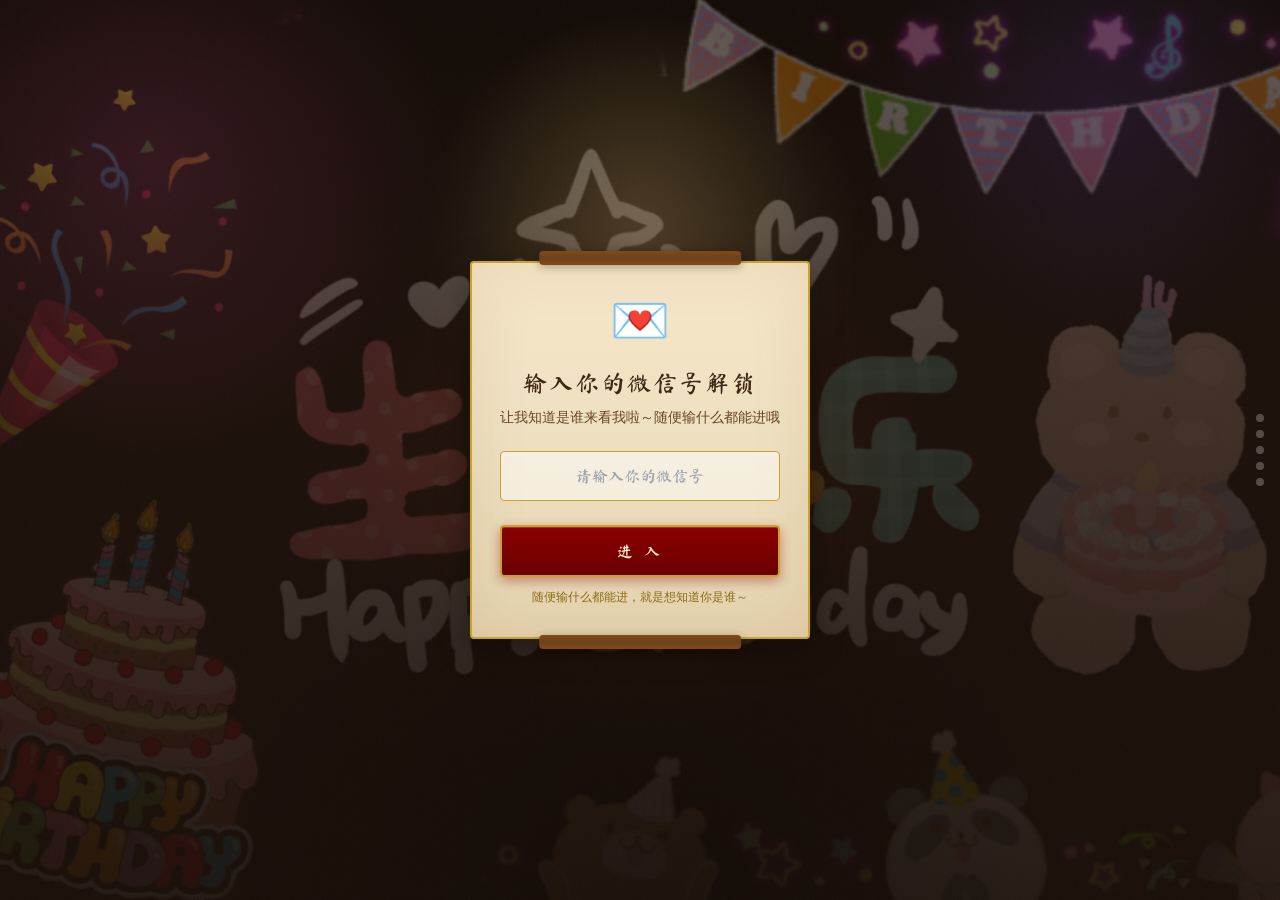
==== index.html @ 617accfd "Add files via upload" ====
<!doctype html>
<html lang="zh-CN">
  <head>
    <meta charset="UTF-8" />
    <meta
      name="viewport"
      content="width=device-width, initial-scale=1.0, maximum-scale=1.0, user-scalable=no"
    />
    <title>洁洁生日快乐 🎂</title>
    <!-- 中文手写体字体 -->
    <link rel="preconnect" href="https://fonts.googleapis.com" />
    <link rel="preconnect" href="https://fonts.gstatic.com" crossorigin />
    <link
      href="https://fonts.googleapis.com/css2?family=Ma+Shan+Zheng&family=ZCOOL+KuaiLe&display=swap"
      rel="stylesheet"
    />
    <script type="module" crossorigin src="./assets/index-CuJzn-Qs.js"></script>
    <link rel="stylesheet" crossorigin href="./assets/index-C5ujMax1.css">
  </head>
  <body>
    <div id="root"></div>
  </body>
</html>
---- assets/index-C5ujMax1.css ----
@import "https://fonts.googleapis.com/css2?family=Cinzel:wght@500;700;800&family=Manrope:wght@400;500;600;700&display=swap";*,:before,:after,::backdrop{--tw-border-spacing-x:0;--tw-border-spacing-y:0;--tw-translate-x:0;--tw-translate-y:0;--tw-rotate:0;--tw-skew-x:0;--tw-skew-y:0;--tw-scale-x:1;--tw-scale-y:1;--tw-pan-x: ;--tw-pan-y: ;--tw-pinch-zoom: ;--tw-scroll-snap-strictness:proximity;--tw-gradient-from-position: ;--tw-gradient-via-position: ;--tw-gradient-to-position: ;--tw-ordinal: ;--tw-slashed-zero: ;--tw-numeric-figure: ;--tw-numeric-spacing: ;--tw-numeric-fraction: ;--tw-ring-inset: ;--tw-ring-offset-width:0px;--tw-ring-offset-color:#fff;--tw-ring-color:#3b82f680;--tw-ring-offset-shadow:0 0 #0000;--tw-ring-shadow:0 0 #0000;--tw-shadow:0 0 #0000;--tw-shadow-colored:0 0 #0000;--tw-blur: ;--tw-brightness: ;--tw-contrast: ;--tw-grayscale: ;--tw-hue-rotate: ;--tw-invert: ;--tw-saturate: ;--tw-sepia: ;--tw-drop-shadow: ;--tw-backdrop-blur: ;--tw-backdrop-brightness: ;--tw-backdrop-contrast: ;--tw-backdrop-grayscale: ;--tw-backdrop-hue-rotate: ;--tw-backdrop-invert: ;--tw-backdrop-opacity: ;--tw-backdrop-saturate: ;--tw-backdrop-sepia: ;--tw-contain-size: ;--tw-contain-layout: ;--tw-contain-paint: ;--tw-contain-style: }*,:before,:after{box-sizing:border-box;border:0 solid #e5e7eb}:before,:after{--tw-content:""}html,:host{-webkit-text-size-adjust:100%;tab-size:4;font-feature-settings:normal;font-variation-settings:normal;-webkit-tap-highlight-color:transparent;font-family:ui-sans-serif,system-ui,sans-serif,Apple Color Emoji,Segoe UI Emoji,Segoe UI Symbol,Noto Color Emoji;line-height:1.5}body{line-height:inherit;margin:0}hr{height:0;color:inherit;border-top-width:1px}abbr:where([title]){-webkit-text-decoration:underline dotted;text-decoration:underline dotted}h1,h2,h3,h4,h5,h6{font-size:inherit;font-weight:inherit}a{color:inherit;-webkit-text-decoration:inherit;text-decoration:inherit}b,strong{font-weight:bolder}code,kbd,samp,pre{font-feature-settings:normal;font-variation-settings:normal;font-family:ui-monospace,SFMono-Regular,Menlo,Monaco,Consolas,Liberation Mono,Courier New,monospace;font-size:1em}small{font-size:80%}sub,sup{vertical-align:baseline;font-size:75%;line-height:0;position:relative}sub{bottom:-.25em}sup{top:-.5em}table{text-indent:0;border-color:inherit;border-collapse:collapse}button,input,optgroup,select,textarea{font-feature-settings:inherit;font-variation-settings:inherit;font-family:inherit;font-size:100%;font-weight:inherit;line-height:inherit;letter-spacing:inherit;color:inherit;margin:0;padding:0}button,select{text-transform:none}button,input:where([type=button]),input:where([type=reset]),input:where([type=submit]){-webkit-appearance:button;background-color:#0000;background-image:none}:-moz-focusring{outline:auto}:-moz-ui-invalid{box-shadow:none}progress{vertical-align:baseline}::-webkit-inner-spin-button{height:auto}::-webkit-outer-spin-button{height:auto}[type=search]{-webkit-appearance:textfield;outline-offset:-2px}::-webkit-search-decoration{-webkit-appearance:none}::-webkit-file-upload-button{-webkit-appearance:button;font:inherit}summary{display:list-item}blockquote,dl,dd,h1,h2,h3,h4,h5,h6,hr,figure,p,pre{margin:0}fieldset{margin:0;padding:0}legend{padding:0}ol,ul,menu{margin:0;padding:0;list-style:none}dialog{padding:0}textarea{resize:vertical}input::-moz-placeholder{opacity:1;color:#9ca3af}textarea::-moz-placeholder{opacity:1;color:#9ca3af}input::placeholder,textarea::placeholder{opacity:1;color:#9ca3af}button,[role=button]{cursor:pointer}:disabled{cursor:default}img,svg,video,canvas,audio,iframe,embed,object{vertical-align:middle;display:block}img,video{max-width:100%;height:auto}[hidden]:where(:not([hidden=until-found])){display:none}.pointer-events-none{pointer-events:none}.pointer-events-auto{pointer-events:auto}.fixed{position:fixed}.absolute{position:absolute}.relative{position:relative}.inset-0{inset:0}.-bottom-8{bottom:-2rem}.bottom-0{bottom:0}.bottom-3{bottom:.75rem}.bottom-8{bottom:2rem}.left-0{left:0}.left-1\/2{left:50%}.left-3{left:.75rem}.right-0{right:0}.right-3{right:.75rem}.right-4{right:1rem}.top-0{top:0}.top-1\/2{top:50%}.top-4{top:1rem}.top-5{top:1.25rem}.z-10{z-index:10}.z-20{z-index:20}.z-30{z-index:30}.z-40{z-index:40}.z-50{z-index:50}.mx-auto{margin-left:auto;margin-right:auto}.mb-2{margin-bottom:.5rem}.mb-3{margin-bottom:.75rem}.mb-4{margin-bottom:1rem}.mb-5{margin-bottom:1.25rem}.mb-6{margin-bottom:1.5rem}.mb-8{margin-bottom:2rem}.mt-1{margin-top:.25rem}.mt-10{margin-top:2.5rem}.mt-12{margin-top:3rem}.mt-2{margin-top:.5rem}.mt-3{margin-top:.75rem}.mt-4{margin-top:1rem}.mt-5{margin-top:1.25rem}.mt-6{margin-top:1.5rem}.mt-8{margin-top:2rem}.mt-auto{margin-top:auto}.line-clamp-2{-webkit-line-clamp:2;-webkit-box-orient:vertical;display:-webkit-box;overflow:hidden}.inline-block{display:inline-block}.flex{display:flex}.inline-flex{display:inline-flex}.grid{display:grid}.hidden{display:none}.aspect-\[9\/16\]{aspect-ratio:9/16}.aspect-square{aspect-ratio:1}.h-10{height:2.5rem}.h-11{height:2.75rem}.h-12{height:3rem}.h-14{height:3.5rem}.h-2{height:.5rem}.h-4{height:1rem}.h-8{height:2rem}.h-80{height:20rem}.h-full{height:100%}.max-h-\[70vh\]{max-height:70vh}.max-h-\[80vh\]{max-height:80vh}.max-h-\[85vh\]{max-height:85vh}.min-h-\[2\.5rem\]{min-height:2.5rem}.min-h-screen{min-height:100vh}.w-0\.5{width:.125rem}.w-1\/4{width:25%}.w-10{width:2.5rem}.w-11{width:2.75rem}.w-12{width:3rem}.w-14{width:3.5rem}.w-2{width:.5rem}.w-4{width:1rem}.w-64{width:16rem}.w-8{width:2rem}.w-full{width:100%}.max-w-4xl{max-width:56rem}.max-w-\[85vw\]{max-width:85vw}.max-w-\[92vw\]{max-width:92vw}.max-w-full{max-width:100%}.max-w-md{max-width:28rem}.max-w-sm{max-width:24rem}.flex-1{flex:1}.-translate-x-1\/2{--tw-translate-x:-50%;transform:translate(var(--tw-translate-x), var(--tw-translate-y)) rotate(var(--tw-rotate)) skewX(var(--tw-skew-x)) skewY(var(--tw-skew-y)) scaleX(var(--tw-scale-x)) scaleY(var(--tw-scale-y))}.-translate-y-1\/2{--tw-translate-y:-50%;transform:translate(var(--tw-translate-x), var(--tw-translate-y)) rotate(var(--tw-rotate)) skewX(var(--tw-skew-x)) skewY(var(--tw-skew-y)) scaleX(var(--tw-scale-x)) scaleY(var(--tw-scale-y))}.transform{transform:translate(var(--tw-translate-x), var(--tw-translate-y)) rotate(var(--tw-rotate)) skewX(var(--tw-skew-x)) skewY(var(--tw-skew-y)) scaleX(var(--tw-scale-x)) scaleY(var(--tw-scale-y))}@keyframes bounce{0%,to{animation-timing-function:cubic-bezier(.8,0,1,1);transform:translateY(-25%)}50%{animation-timing-function:cubic-bezier(0,0,.2,1);transform:none}}.animate-bounce{animation:1s infinite bounce}@keyframes pulse{50%{opacity:.5}}.animate-pulse{animation:2s cubic-bezier(.4,0,.6,1) infinite pulse}@keyframes spin{to{transform:rotate(360deg)}}.animate-spin{animation:1s linear infinite spin}.cursor-pointer{cursor:pointer}.select-none{-webkit-user-select:none;user-select:none}.resize-none{resize:none}.grid-cols-2{grid-template-columns:repeat(2,minmax(0,1fr))}.flex-col{flex-direction:column}.items-center{align-items:center}.justify-center{justify-content:center}.gap-1{gap:.25rem}.gap-2{gap:.5rem}.gap-3{gap:.75rem}.gap-4{gap:1rem}.space-y-2>:not([hidden])~:not([hidden]){--tw-space-y-reverse:0;margin-top:calc(.5rem * calc(1 - var(--tw-space-y-reverse)));margin-bottom:calc(.5rem * var(--tw-space-y-reverse))}.space-y-3>:not([hidden])~:not([hidden]){--tw-space-y-reverse:0;margin-top:calc(.75rem * calc(1 - var(--tw-space-y-reverse)));margin-bottom:calc(.75rem * var(--tw-space-y-reverse))}.overflow-hidden{overflow:hidden}.whitespace-nowrap{white-space:nowrap}.rounded{border-radius:.25rem}.rounded-2xl{border-radius:1rem}.rounded-full{border-radius:9999px}.rounded-lg{border-radius:.5rem}.rounded-xl{border-radius:.75rem}.border{border-width:1px}.border-2{border-width:2px}.border-4{border-width:4px}.border-pink-300\/30{border-color:#f9a8d44d}.border-pink-400\/30{border-color:#f472b64d}.border-white\/15{border-color:#ffffff26}.border-white\/20{border-color:#fff3}.border-t-pink-300{--tw-border-opacity:1;border-top-color:rgb(249 168 212/var(--tw-border-opacity,1))}.border-t-pink-400{--tw-border-opacity:1;border-top-color:rgb(244 114 182/var(--tw-border-opacity,1))}.bg-black\/20{background-color:#0003}.bg-black\/50{background-color:#00000080}.bg-black\/60{background-color:#0009}.bg-black\/90{background-color:#000000e6}.bg-pink-300{--tw-bg-opacity:1;background-color:rgb(249 168 212/var(--tw-bg-opacity,1))}.bg-white{--tw-bg-opacity:1;background-color:rgb(255 255 255/var(--tw-bg-opacity,1))}.bg-white\/5{background-color:#ffffff0d}.bg-\[radial-gradient\(circle_at_50\%_20\%\,rgba\(201\,162\,39\,0\.08\)\,transparent_18\%\)\,radial-gradient\(circle_at_50\%_50\%\,rgba\(139\,69\,19\,0\.15\)\,transparent_36\%\)\,linear-gradient\(180deg\,rgba\(26\,15\,8\,0\.1\)\,rgba\(26\,15\,8\,0\.5\)_38\%\,rgba\(26\,15\,8\,0\.85\)_100\%\)\]{background-image:radial-gradient(circle at 50% 20%,#c9a22714,#0000 18%),radial-gradient(circle,#8b451326,#0000 36%),linear-gradient(#1a0f081a,#1a0f0880 38%,#1a0f08d9 100%)}.bg-\[radial-gradient\(circle_at_50\%_26\%\,rgba\(255\,233\,165\,0\.16\)\,transparent_24\%\)\,radial-gradient\(circle_at_12\%_18\%\,rgba\(255\,91\,182\,0\.12\)\,transparent_22\%\)\,radial-gradient\(circle_at_86\%_12\%\,rgba\(131\,90\,255\,0\.12\)\,transparent_18\%\)\,radial-gradient\(circle_at_50\%_100\%\,rgba\(0\,0\,0\,0\.22\)\,transparent_42\%\)\]{background-image:radial-gradient(circle at 50% 26%,#ffe9a529,#0000 24%),radial-gradient(circle at 12% 18%,#ff5bb61f,#0000 22%),radial-gradient(circle at 86% 12%,#835aff1f,#0000 18%),radial-gradient(circle at 50% 100%,#00000038,#0000 42%)}.bg-gradient-to-br{background-image:linear-gradient(to bottom right, var(--tw-gradient-stops))}.bg-gradient-to-r{background-image:linear-gradient(to right, var(--tw-gradient-stops))}.from-amber-200{--tw-gradient-from:#fde68a var(--tw-gradient-from-position);--tw-gradient-to:#fde68a00 var(--tw-gradient-to-position);--tw-gradient-stops:var(--tw-gradient-from), var(--tw-gradient-to)}.from-purple-600\/10{--tw-gradient-from:#9333ea1a var(--tw-gradient-from-position);--tw-gradient-to:#9333ea00 var(--tw-gradient-to-position);--tw-gradient-stops:var(--tw-gradient-from), var(--tw-gradient-to)}.via-pink-300{--tw-gradient-to:#f9a8d400 var(--tw-gradient-to-position);--tw-gradient-stops:var(--tw-gradient-from), #f9a8d4 var(--tw-gradient-via-position), var(--tw-gradient-to)}.to-pink-600\/10{--tw-gradient-to:#db27771a var(--tw-gradient-to-position)}.to-purple-300{--tw-gradient-to:#d8b4fe var(--tw-gradient-to-position)}.bg-cover{background-size:cover}.bg-clip-text{-webkit-background-clip:text;background-clip:text}.bg-center{background-position:50%}.bg-no-repeat{background-repeat:no-repeat}.object-contain{-o-object-fit:contain;object-fit:contain}.object-cover{-o-object-fit:cover;object-fit:cover}.p-2{padding:.5rem}.p-3{padding:.75rem}.p-4{padding:1rem}.p-6{padding:1.5rem}.px-4{padding-left:1rem;padding-right:1rem}.px-5{padding-left:1.25rem;padding-right:1.25rem}.px-6{padding-left:1.5rem;padding-right:1.5rem}.px-8{padding-left:2rem;padding-right:2rem}.py-1\.5{padding-top:.375rem;padding-bottom:.375rem}.py-2{padding-top:.5rem;padding-bottom:.5rem}.py-2\.5{padding-top:.625rem;padding-bottom:.625rem}.py-3{padding-top:.75rem;padding-bottom:.75rem}.py-4{padding-top:1rem;padding-bottom:1rem}.py-8{padding-top:2rem;padding-bottom:2rem}.pt-2{padding-top:.5rem}.pt-8{padding-top:2rem}.text-left{text-align:left}.text-center{text-align:center}.font-display{font-family:Cinzel,Times New Roman,serif}.text-2xl{font-size:1.5rem;line-height:2rem}.text-3xl{font-size:1.875rem;line-height:2.25rem}.text-4xl{font-size:2.25rem;line-height:2.5rem}.text-5xl{font-size:3rem;line-height:1}.text-6xl{font-size:3.75rem;line-height:1}.text-base{font-size:1rem;line-height:1.5rem}.text-lg{font-size:1.125rem;line-height:1.75rem}.text-sm{font-size:.875rem;line-height:1.25rem}.text-xl{font-size:1.25rem;line-height:1.75rem}.text-xs{font-size:.75rem;line-height:1rem}.font-black{font-weight:900}.font-bold{font-weight:700}.font-medium{font-weight:500}.font-semibold{font-weight:600}.uppercase{text-transform:uppercase}.leading-relaxed{line-height:1.625}.tracking-\[0\.3em\]{letter-spacing:.3em}.tracking-\[0\.4em\]{letter-spacing:.4em}.tracking-wider{letter-spacing:.05em}.text-amber-100{--tw-text-opacity:1;color:rgb(254 243 199/var(--tw-text-opacity,1))}.text-amber-200{--tw-text-opacity:1;color:rgb(253 230 138/var(--tw-text-opacity,1))}.text-pink-200{--tw-text-opacity:1;color:rgb(251 207 232/var(--tw-text-opacity,1))}.text-pink-200\/90{color:#fbcfe8e6}.text-pink-300{--tw-text-opacity:1;color:rgb(249 168 212/var(--tw-text-opacity,1))}.text-stone-100{--tw-text-opacity:1;color:rgb(245 245 244/var(--tw-text-opacity,1))}.text-stone-200{--tw-text-opacity:1;color:rgb(231 229 228/var(--tw-text-opacity,1))}.text-stone-300{--tw-text-opacity:1;color:rgb(214 211 209/var(--tw-text-opacity,1))}.text-stone-300\/70{color:#d6d3d1b3}.text-stone-300\/80{color:#d6d3d1cc}.text-stone-400{--tw-text-opacity:1;color:rgb(168 162 158/var(--tw-text-opacity,1))}.text-stone-400\/60{color:#a8a29e99}.text-stone-400\/70{color:#a8a29eb3}.text-stone-500{--tw-text-opacity:1;color:rgb(120 113 108/var(--tw-text-opacity,1))}.text-transparent{color:#0000}.text-white{--tw-text-opacity:1;color:rgb(255 255 255/var(--tw-text-opacity,1))}.text-white\/50{color:#ffffff80}.text-white\/60{color:#fff9}.text-white\/80{color:#fffc}.text-white\/90{color:#ffffffe6}.opacity-50{opacity:.5}.opacity-90{opacity:.9}.opacity-\[0\.035\]{opacity:.035}.opacity-\[0\.34\]{opacity:.34}.shadow-2xl{--tw-shadow:0 25px 50px -12px #00000040;--tw-shadow-colored:0 25px 50px -12px var(--tw-shadow-color);box-shadow:var(--tw-ring-offset-shadow,0 0 #0000), var(--tw-ring-shadow,0 0 #0000), var(--tw-shadow)}.blur{--tw-blur:blur(8px);filter:var(--tw-blur) var(--tw-brightness) var(--tw-contrast) var(--tw-grayscale) var(--tw-hue-rotate) var(--tw-invert) var(--tw-saturate) var(--tw-sepia) var(--tw-drop-shadow)}.drop-shadow{--tw-drop-shadow:drop-shadow(0 1px 2px #0000001a) drop-shadow(0 1px 1px #0000000f);filter:var(--tw-blur) var(--tw-brightness) var(--tw-contrast) var(--tw-grayscale) var(--tw-hue-rotate) var(--tw-invert) var(--tw-saturate) var(--tw-sepia) var(--tw-drop-shadow)}.drop-shadow-\[0_0_30px_rgba\(255\,200\,100\,0\.3\)\]{--tw-drop-shadow:drop-shadow(0 0 30px #ffc8644d);filter:var(--tw-blur) var(--tw-brightness) var(--tw-contrast) var(--tw-grayscale) var(--tw-hue-rotate) var(--tw-invert) var(--tw-saturate) var(--tw-sepia) var(--tw-drop-shadow)}.invert{--tw-invert:invert(100%);filter:var(--tw-blur) var(--tw-brightness) var(--tw-contrast) var(--tw-grayscale) var(--tw-hue-rotate) var(--tw-invert) var(--tw-saturate) var(--tw-sepia) var(--tw-drop-shadow)}.saturate-\[1\.08\]{--tw-saturate:saturate(1.08);filter:var(--tw-blur) var(--tw-brightness) var(--tw-contrast) var(--tw-grayscale) var(--tw-hue-rotate) var(--tw-invert) var(--tw-saturate) var(--tw-sepia) var(--tw-drop-shadow)}.filter{filter:var(--tw-blur) var(--tw-brightness) var(--tw-contrast) var(--tw-grayscale) var(--tw-hue-rotate) var(--tw-invert) var(--tw-saturate) var(--tw-sepia) var(--tw-drop-shadow)}.backdrop-blur-sm{--tw-backdrop-blur:blur(4px);-webkit-backdrop-filter:var(--tw-backdrop-blur) var(--tw-backdrop-brightness) var(--tw-backdrop-contrast) var(--tw-backdrop-grayscale) var(--tw-backdrop-hue-rotate) var(--tw-backdrop-invert) var(--tw-backdrop-opacity) var(--tw-backdrop-saturate) var(--tw-backdrop-sepia);backdrop-filter:var(--tw-backdrop-blur) var(--tw-backdrop-brightness) var(--tw-backdrop-contrast) var(--tw-backdrop-grayscale) var(--tw-backdrop-hue-rotate) var(--tw-backdrop-invert) var(--tw-backdrop-opacity) var(--tw-backdrop-saturate) var(--tw-backdrop-sepia)}.backdrop-filter{-webkit-backdrop-filter:var(--tw-backdrop-blur) var(--tw-backdrop-brightness) var(--tw-backdrop-contrast) var(--tw-backdrop-grayscale) var(--tw-backdrop-hue-rotate) var(--tw-backdrop-invert) var(--tw-backdrop-opacity) var(--tw-backdrop-saturate) var(--tw-backdrop-sepia);backdrop-filter:var(--tw-backdrop-blur) var(--tw-backdrop-brightness) var(--tw-backdrop-contrast) var(--tw-backdrop-grayscale) var(--tw-backdrop-hue-rotate) var(--tw-backdrop-invert) var(--tw-backdrop-opacity) var(--tw-backdrop-saturate) var(--tw-backdrop-sepia)}.transition{transition-property:color,background-color,border-color,text-decoration-color,fill,stroke,opacity,box-shadow,transform,filter,-webkit-backdrop-filter,backdrop-filter;transition-duration:.15s;transition-timing-function:cubic-bezier(.4,0,.2,1)}.transition-all{transition-property:all;transition-duration:.15s;transition-timing-function:cubic-bezier(.4,0,.2,1)}.transition-transform{transition-property:transform;transition-duration:.15s;transition-timing-function:cubic-bezier(.4,0,.2,1)}.ease-in{transition-timing-function:cubic-bezier(.4,0,1,1)}.ease-in-out{transition-timing-function:cubic-bezier(.4,0,.2,1)}.ease-out{transition-timing-function:cubic-bezier(0,0,.2,1)}:root{--emerald-deep:#03120d;--emerald-mid:#0c2d20;--emerald-soft:#195b42;--gold-core:#f1c56d;--gold-bright:#fff4c4;--gold-shadow:#f1c56d52;font-synthesis:none;text-rendering:optimizelegibility;-webkit-font-smoothing:antialiased;-moz-osx-font-smoothing:grayscale}html,body,#root{min-height:100%}body{color:#f7f0db;background:radial-gradient(circle at 50% 0,#ffe29714,#0000 35%),radial-gradient(circle at 15% 20%,#1e543e42,#0000 22%),radial-gradient(circle at 80% 12%,#1a433233,#0000 18%),linear-gradient(#020907 0%,#03120d 32%,#020806 100%);margin:0;font-family:Manrope,system-ui,sans-serif}*{box-sizing:border-box}button{font:inherit}.luxury-panel{-webkit-backdrop-filter:blur(18px);backdrop-filter:blur(18px);background:linear-gradient(#112c20c7,#091611ad),linear-gradient(135deg,#fff7d20f,#0000 34%);border:1px solid #ffe7a62e;box-shadow:0 24px 80px #00000061,inset 0 1px #fff9dc14,0 0 36px #f1c56d17}.placeholder\:text-stone-500::placeholder{--tw-text-opacity:1;color:rgb(120 113 108/var(--tw-text-opacity,1))}.hover\:\!z-50:hover{z-index:50!important}.hover\:\!rotate-0:hover{--tw-rotate:0deg!important;transform:translate(var(--tw-translate-x), var(--tw-translate-y)) rotate(var(--tw-rotate)) skewX(var(--tw-skew-x)) skewY(var(--tw-skew-y)) scaleX(var(--tw-scale-x)) scaleY(var(--tw-scale-y))!important}.hover\:scale-105:hover{--tw-scale-x:1.05;--tw-scale-y:1.05;transform:translate(var(--tw-translate-x), var(--tw-translate-y)) rotate(var(--tw-rotate)) skewX(var(--tw-skew-x)) skewY(var(--tw-skew-y)) scaleX(var(--tw-scale-x)) scaleY(var(--tw-scale-y))}.hover\:scale-\[1\.02\]:hover{--tw-scale-x:1.02;--tw-scale-y:1.02;transform:translate(var(--tw-translate-x), var(--tw-translate-y)) rotate(var(--tw-rotate)) skewX(var(--tw-skew-x)) skewY(var(--tw-skew-y)) scaleX(var(--tw-scale-x)) scaleY(var(--tw-scale-y))}.hover\:scale-\[1\.03\]:hover{--tw-scale-x:1.03;--tw-scale-y:1.03;transform:translate(var(--tw-translate-x), var(--tw-translate-y)) rotate(var(--tw-rotate)) skewX(var(--tw-skew-x)) skewY(var(--tw-skew-y)) scaleX(var(--tw-scale-x)) scaleY(var(--tw-scale-y))}.hover\:border-white\/30:hover{border-color:#ffffff4d}.hover\:bg-pink-500\/35:hover{background-color:#ec489959}.hover\:bg-white\/10:hover{background-color:#ffffff1a}.hover\:bg-white\/20:hover{background-color:#fff3}.hover\:text-white:hover{--tw-text-opacity:1;color:rgb(255 255 255/var(--tw-text-opacity,1))}.focus\:border-pink-400\/50:focus{border-color:#f472b680}.focus\:outline-none:focus{outline-offset:2px;outline:2px solid #0000}.disabled\:cursor-not-allowed:disabled{cursor:not-allowed}.disabled\:opacity-50:disabled{opacity:.5}.disabled\:opacity-60:disabled{opacity:.6}.group:hover .group-hover\:scale-105{--tw-scale-x:1.05;--tw-scale-y:1.05;transform:translate(var(--tw-translate-x), var(--tw-translate-y)) rotate(var(--tw-rotate)) skewX(var(--tw-skew-x)) skewY(var(--tw-skew-y)) scaleX(var(--tw-scale-x)) scaleY(var(--tw-scale-y))}.group:hover .group-hover\:scale-110{--tw-scale-x:1.1;--tw-scale-y:1.1;transform:translate(var(--tw-translate-x), var(--tw-translate-y)) rotate(var(--tw-rotate)) skewX(var(--tw-skew-x)) skewY(var(--tw-skew-y)) scaleX(var(--tw-scale-x)) scaleY(var(--tw-scale-y))}@media (width>=768px){.md\:h-96{height:24rem}.md\:w-72{width:18rem}.md\:grid-cols-3{grid-template-columns:repeat(3,minmax(0,1fr))}.md\:gap-4{gap:1rem}.md\:space-y-4>:not([hidden])~:not([hidden]){--tw-space-y-reverse:0;margin-top:calc(1rem * calc(1 - var(--tw-space-y-reverse)));margin-bottom:calc(1rem * var(--tw-space-y-reverse))}.md\:p-6{padding:1.5rem}.md\:p-8{padding:2rem}.md\:text-3xl{font-size:1.875rem;line-height:2.25rem}.md\:text-4xl{font-size:2.25rem;line-height:2.5rem}.md\:text-7xl{font-size:4.5rem;line-height:1}.md\:text-lg{font-size:1.125rem;line-height:1.75rem}.md\:text-xl{font-size:1.25rem;line-height:1.75rem}}
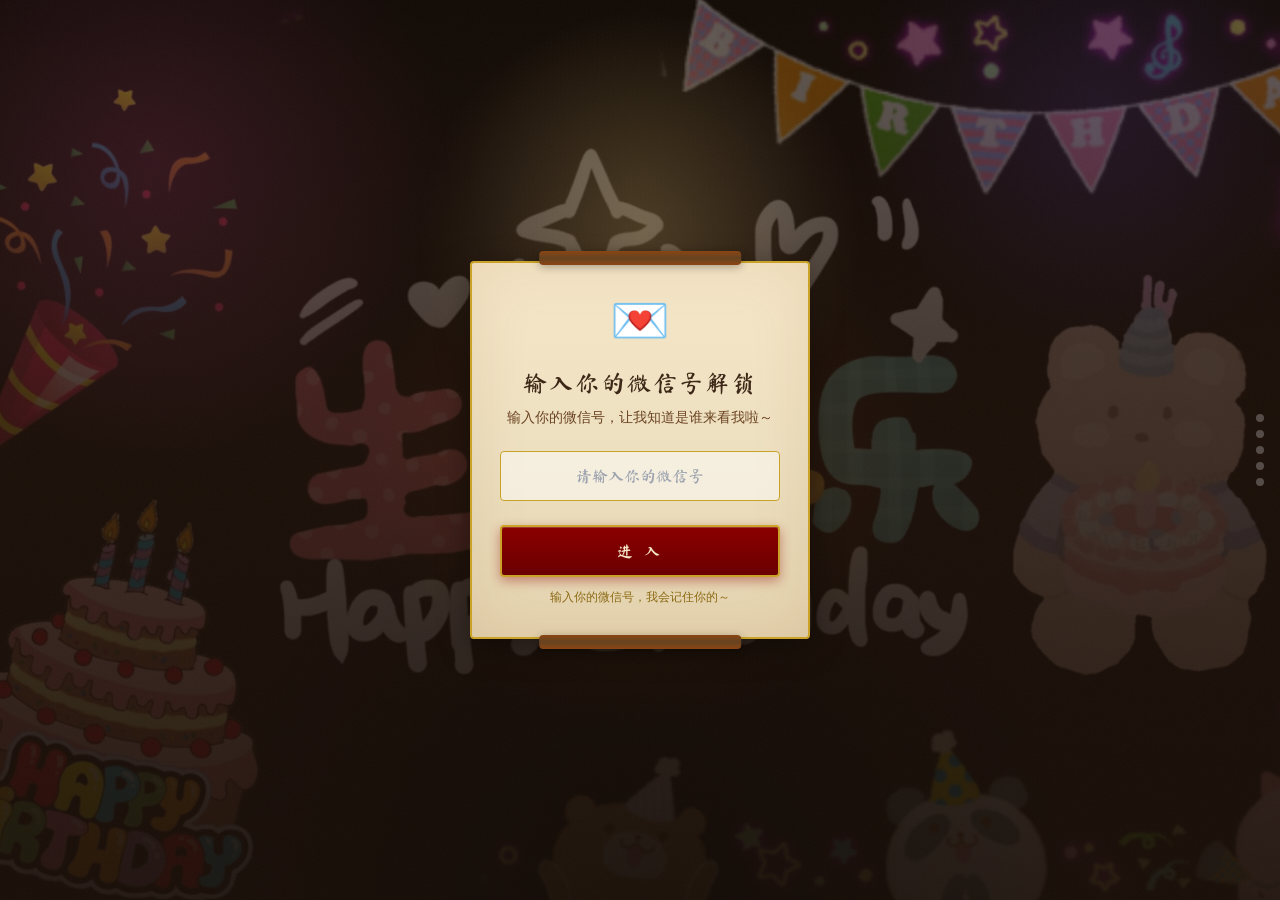
==== commit 3279e545: "Add files via upload" ====
--- a/index.html
+++ b/index.html
@@ -14,8 +14,8 @@
       href="https://fonts.googleapis.com/css2?family=Ma+Shan+Zheng&family=ZCOOL+KuaiLe&display=swap"
       rel="stylesheet"
     />
-    <script type="module" crossorigin src="./assets/index-CuJzn-Qs.js"></script>
-    <link rel="stylesheet" crossorigin href="./assets/index-C5ujMax1.css">
+    <script type="module" crossorigin src="./assets/index-B5SNwczv.js"></script>
+    <link rel="stylesheet" crossorigin href="./assets/index-CDy6lj2v.css">
   </head>
   <body>
     <div id="root"></div>
--- a/assets/index-CDy6lj2v.css
+++ b/assets/index-CDy6lj2v.css
@@ -0,0 +1 @@
+@import "https://fonts.googleapis.com/css2?family=Cinzel:wght@500;700;800&family=Manrope:wght@400;500;600;700&display=swap";*,:before,:after,::backdrop{--tw-border-spacing-x:0;--tw-border-spacing-y:0;--tw-translate-x:0;--tw-translate-y:0;--tw-rotate:0;--tw-skew-x:0;--tw-skew-y:0;--tw-scale-x:1;--tw-scale-y:1;--tw-pan-x: ;--tw-pan-y: ;--tw-pinch-zoom: ;--tw-scroll-snap-strictness:proximity;--tw-gradient-from-position: ;--tw-gradient-via-position: ;--tw-gradient-to-position: ;--tw-ordinal: ;--tw-slashed-zero: ;--tw-numeric-figure: ;--tw-numeric-spacing: ;--tw-numeric-fraction: ;--tw-ring-inset: ;--tw-ring-offset-width:0px;--tw-ring-offset-color:#fff;--tw-ring-color:#3b82f680;--tw-ring-offset-shadow:0 0 #0000;--tw-ring-shadow:0 0 #0000;--tw-shadow:0 0 #0000;--tw-shadow-colored:0 0 #0000;--tw-blur: ;--tw-brightness: ;--tw-contrast: ;--tw-grayscale: ;--tw-hue-rotate: ;--tw-invert: ;--tw-saturate: ;--tw-sepia: ;--tw-drop-shadow: ;--tw-backdrop-blur: ;--tw-backdrop-brightness: ;--tw-backdrop-contrast: ;--tw-backdrop-grayscale: ;--tw-backdrop-hue-rotate: ;--tw-backdrop-invert: ;--tw-backdrop-opacity: ;--tw-backdrop-saturate: ;--tw-backdrop-sepia: ;--tw-contain-size: ;--tw-contain-layout: ;--tw-contain-paint: ;--tw-contain-style: }*,:before,:after{box-sizing:border-box;border:0 solid #e5e7eb}:before,:after{--tw-content:""}html,:host{-webkit-text-size-adjust:100%;tab-size:4;font-feature-settings:normal;font-variation-settings:normal;-webkit-tap-highlight-color:transparent;font-family:ui-sans-serif,system-ui,sans-serif,Apple Color Emoji,Segoe UI Emoji,Segoe UI Symbol,Noto Color Emoji;line-height:1.5}body{line-height:inherit;margin:0}hr{height:0;color:inherit;border-top-width:1px}abbr:where([title]){-webkit-text-decoration:underline dotted;text-decoration:underline dotted}h1,h2,h3,h4,h5,h6{font-size:inherit;font-weight:inherit}a{color:inherit;-webkit-text-decoration:inherit;text-decoration:inherit}b,strong{font-weight:bolder}code,kbd,samp,pre{font-feature-settings:normal;font-variation-settings:normal;font-family:ui-monospace,SFMono-Regular,Menlo,Monaco,Consolas,Liberation Mono,Courier New,monospace;font-size:1em}small{font-size:80%}sub,sup{vertical-align:baseline;font-size:75%;line-height:0;position:relative}sub{bottom:-.25em}sup{top:-.5em}table{text-indent:0;border-color:inherit;border-collapse:collapse}button,input,optgroup,select,textarea{font-feature-settings:inherit;font-variation-settings:inherit;font-family:inherit;font-size:100%;font-weight:inherit;line-height:inherit;letter-spacing:inherit;color:inherit;margin:0;padding:0}button,select{text-transform:none}button,input:where([type=button]),input:where([type=reset]),input:where([type=submit]){-webkit-appearance:button;background-color:#0000;background-image:none}:-moz-focusring{outline:auto}:-moz-ui-invalid{box-shadow:none}progress{vertical-align:baseline}::-webkit-inner-spin-button{height:auto}::-webkit-outer-spin-button{height:auto}[type=search]{-webkit-appearance:textfield;outline-offset:-2px}::-webkit-search-decoration{-webkit-appearance:none}::-webkit-file-upload-button{-webkit-appearance:button;font:inherit}summary{display:list-item}blockquote,dl,dd,h1,h2,h3,h4,h5,h6,hr,figure,p,pre{margin:0}fieldset{margin:0;padding:0}legend{padding:0}ol,ul,menu{margin:0;padding:0;list-style:none}dialog{padding:0}textarea{resize:vertical}input::-moz-placeholder{opacity:1;color:#9ca3af}textarea::-moz-placeholder{opacity:1;color:#9ca3af}input::placeholder,textarea::placeholder{opacity:1;color:#9ca3af}button,[role=button]{cursor:pointer}:disabled{cursor:default}img,svg,video,canvas,audio,iframe,embed,object{vertical-align:middle;display:block}img,video{max-width:100%;height:auto}[hidden]:where(:not([hidden=until-found])){display:none}.pointer-events-none{pointer-events:none}.pointer-events-auto{pointer-events:auto}.fixed{position:fixed}.absolute{position:absolute}.relative{position:relative}.inset-0{inset:0}.-bottom-8{bottom:-2rem}.bottom-0{bottom:0}.bottom-3{bottom:.75rem}.bottom-8{bottom:2rem}.left-0{left:0}.left-1\/2{left:50%}.left-3{left:.75rem}.right-0{right:0}.right-3{right:.75rem}.right-4{right:1rem}.top-0{top:0}.top-1\/2{top:50%}.top-4{top:1rem}.top-5{top:1.25rem}.z-10{z-index:10}.z-20{z-index:20}.z-30{z-index:30}.z-40{z-index:40}.z-50{z-index:50}.mx-auto{margin-left:auto;margin-right:auto}.mb-2{margin-bottom:.5rem}.mb-3{margin-bottom:.75rem}.mb-4{margin-bottom:1rem}.mb-5{margin-bottom:1.25rem}.mb-6{margin-bottom:1.5rem}.mb-8{margin-bottom:2rem}.mt-1{margin-top:.25rem}.mt-10{margin-top:2.5rem}.mt-12{margin-top:3rem}.mt-2{margin-top:.5rem}.mt-3{margin-top:.75rem}.mt-4{margin-top:1rem}.mt-5{margin-top:1.25rem}.mt-6{margin-top:1.5rem}.mt-8{margin-top:2rem}.mt-auto{margin-top:auto}.line-clamp-2{-webkit-line-clamp:2;-webkit-box-orient:vertical;display:-webkit-box;overflow:hidden}.block{display:block}.inline-block{display:inline-block}.flex{display:flex}.inline-flex{display:inline-flex}.grid{display:grid}.hidden{display:none}.aspect-\[9\/16\]{aspect-ratio:9/16}.aspect-square{aspect-ratio:1}.h-10{height:2.5rem}.h-11{height:2.75rem}.h-12{height:3rem}.h-14{height:3.5rem}.h-2{height:.5rem}.h-4{height:1rem}.h-8{height:2rem}.h-80{height:20rem}.h-full{height:100%}.max-h-\[70vh\]{max-height:70vh}.max-h-\[80vh\]{max-height:80vh}.max-h-\[85vh\]{max-height:85vh}.min-h-\[2\.5rem\]{min-height:2.5rem}.min-h-screen{min-height:100vh}.w-0\.5{width:.125rem}.w-1\/4{width:25%}.w-10{width:2.5rem}.w-11{width:2.75rem}.w-12{width:3rem}.w-14{width:3.5rem}.w-2{width:.5rem}.w-4{width:1rem}.w-64{width:16rem}.w-8{width:2rem}.w-full{width:100%}.max-w-4xl{max-width:56rem}.max-w-\[85vw\]{max-width:85vw}.max-w-\[92vw\]{max-width:92vw}.max-w-full{max-width:100%}.max-w-md{max-width:28rem}.max-w-sm{max-width:24rem}.flex-1{flex:1}.-translate-x-1\/2{--tw-translate-x:-50%;transform:translate(var(--tw-translate-x), var(--tw-translate-y)) rotate(var(--tw-rotate)) skewX(var(--tw-skew-x)) skewY(var(--tw-skew-y)) scaleX(var(--tw-scale-x)) scaleY(var(--tw-scale-y))}.-translate-y-1\/2{--tw-translate-y:-50%;transform:translate(var(--tw-translate-x), var(--tw-translate-y)) rotate(var(--tw-rotate)) skewX(var(--tw-skew-x)) skewY(var(--tw-skew-y)) scaleX(var(--tw-scale-x)) scaleY(var(--tw-scale-y))}.transform{transform:translate(var(--tw-translate-x), var(--tw-translate-y)) rotate(var(--tw-rotate)) skewX(var(--tw-skew-x)) skewY(var(--tw-skew-y)) scaleX(var(--tw-scale-x)) scaleY(var(--tw-scale-y))}@keyframes bounce{0%,to{animation-timing-function:cubic-bezier(.8,0,1,1);transform:translateY(-25%)}50%{animation-timing-function:cubic-bezier(0,0,.2,1);transform:none}}.animate-bounce{animation:1s infinite bounce}@keyframes pulse{50%{opacity:.5}}.animate-pulse{animation:2s cubic-bezier(.4,0,.6,1) infinite pulse}@keyframes spin{to{transform:rotate(360deg)}}.animate-spin{animation:1s linear infinite spin}.cursor-pointer{cursor:pointer}.select-none{-webkit-user-select:none;user-select:none}.resize-none{resize:none}.grid-cols-2{grid-template-columns:repeat(2,minmax(0,1fr))}.flex-col{flex-direction:column}.flex-wrap{flex-wrap:wrap}.items-center{align-items:center}.justify-center{justify-content:center}.gap-1{gap:.25rem}.gap-2{gap:.5rem}.gap-3{gap:.75rem}.gap-4{gap:1rem}.space-y-2>:not([hidden])~:not([hidden]){--tw-space-y-reverse:0;margin-top:calc(.5rem * calc(1 - var(--tw-space-y-reverse)));margin-bottom:calc(.5rem * var(--tw-space-y-reverse))}.space-y-3>:not([hidden])~:not([hidden]){--tw-space-y-reverse:0;margin-top:calc(.75rem * calc(1 - var(--tw-space-y-reverse)));margin-bottom:calc(.75rem * var(--tw-space-y-reverse))}.overflow-hidden{overflow:hidden}.whitespace-nowrap{white-space:nowrap}.rounded{border-radius:.25rem}.rounded-2xl{border-radius:1rem}.rounded-full{border-radius:9999px}.rounded-lg{border-radius:.5rem}.rounded-xl{border-radius:.75rem}.border{border-width:1px}.border-2{border-width:2px}.border-4{border-width:4px}.border-pink-300\/30{border-color:#f9a8d44d}.border-pink-400\/30{border-color:#f472b64d}.border-white\/15{border-color:#ffffff26}.border-white\/20{border-color:#fff3}.border-t-pink-300{--tw-border-opacity:1;border-top-color:rgb(249 168 212/var(--tw-border-opacity,1))}.border-t-pink-400{--tw-border-opacity:1;border-top-color:rgb(244 114 182/var(--tw-border-opacity,1))}.bg-black\/20{background-color:#0003}.bg-black\/50{background-color:#00000080}.bg-black\/60{background-color:#0009}.bg-black\/90{background-color:#000000e6}.bg-pink-300{--tw-bg-opacity:1;background-color:rgb(249 168 212/var(--tw-bg-opacity,1))}.bg-white{--tw-bg-opacity:1;background-color:rgb(255 255 255/var(--tw-bg-opacity,1))}.bg-white\/5{background-color:#ffffff0d}.bg-\[radial-gradient\(circle_at_50\%_20\%\,rgba\(201\,162\,39\,0\.08\)\,transparent_18\%\)\,radial-gradient\(circle_at_50\%_50\%\,rgba\(139\,69\,19\,0\.15\)\,transparent_36\%\)\,linear-gradient\(180deg\,rgba\(26\,15\,8\,0\.1\)\,rgba\(26\,15\,8\,0\.5\)_38\%\,rgba\(26\,15\,8\,0\.85\)_100\%\)\]{background-image:radial-gradient(circle at 50% 20%,#c9a22714,#0000 18%),radial-gradient(circle,#8b451326,#0000 36%),linear-gradient(#1a0f081a,#1a0f0880 38%,#1a0f08d9 100%)}.bg-\[radial-gradient\(circle_at_50\%_26\%\,rgba\(255\,233\,165\,0\.16\)\,transparent_24\%\)\,radial-gradient\(circle_at_12\%_18\%\,rgba\(255\,91\,182\,0\.12\)\,transparent_22\%\)\,radial-gradient\(circle_at_86\%_12\%\,rgba\(131\,90\,255\,0\.12\)\,transparent_18\%\)\,radial-gradient\(circle_at_50\%_100\%\,rgba\(0\,0\,0\,0\.22\)\,transparent_42\%\)\]{background-image:radial-gradient(circle at 50% 26%,#ffe9a529,#0000 24%),radial-gradient(circle at 12% 18%,#ff5bb61f,#0000 22%),radial-gradient(circle at 86% 12%,#835aff1f,#0000 18%),radial-gradient(circle at 50% 100%,#00000038,#0000 42%)}.bg-gradient-to-br{background-image:linear-gradient(to bottom right, var(--tw-gradient-stops))}.bg-gradient-to-r{background-image:linear-gradient(to right, var(--tw-gradient-stops))}.from-amber-200{--tw-gradient-from:#fde68a var(--tw-gradient-from-position);--tw-gradient-to:#fde68a00 var(--tw-gradient-to-position);--tw-gradient-stops:var(--tw-gradient-from), var(--tw-gradient-to)}.from-purple-600\/10{--tw-gradient-from:#9333ea1a var(--tw-gradient-from-position);--tw-gradient-to:#9333ea00 var(--tw-gradient-to-position);--tw-gradient-stops:var(--tw-gradient-from), var(--tw-gradient-to)}.via-pink-300{--tw-gradient-to:#f9a8d400 var(--tw-gradient-to-position);--tw-gradient-stops:var(--tw-gradient-from), #f9a8d4 var(--tw-gradient-via-position), var(--tw-gradient-to)}.to-pink-600\/10{--tw-gradient-to:#db27771a var(--tw-gradient-to-position)}.to-purple-300{--tw-gradient-to:#d8b4fe var(--tw-gradient-to-position)}.bg-cover{background-size:cover}.bg-clip-text{-webkit-background-clip:text;background-clip:text}.bg-center{background-position:50%}.bg-no-repeat{background-repeat:no-repeat}.object-contain{-o-object-fit:contain;object-fit:contain}.object-cover{-o-object-fit:cover;object-fit:cover}.p-2{padding:.5rem}.p-3{padding:.75rem}.p-4{padding:1rem}.p-6{padding:1.5rem}.px-4{padding-left:1rem;padding-right:1rem}.px-5{padding-left:1.25rem;padding-right:1.25rem}.px-6{padding-left:1.5rem;padding-right:1.5rem}.px-7{padding-left:1.75rem;padding-right:1.75rem}.px-8{padding-left:2rem;padding-right:2rem}.py-1\.5{padding-top:.375rem;padding-bottom:.375rem}.py-2{padding-top:.5rem;padding-bottom:.5rem}.py-2\.5{padding-top:.625rem;padding-bottom:.625rem}.py-3{padding-top:.75rem;padding-bottom:.75rem}.py-3\.5{padding-top:.875rem;padding-bottom:.875rem}.py-4{padding-top:1rem;padding-bottom:1rem}.py-8{padding-top:2rem;padding-bottom:2rem}.pt-2{padding-top:.5rem}.pt-8{padding-top:2rem}.text-left{text-align:left}.text-center{text-align:center}.font-display{font-family:Cinzel,Times New Roman,serif}.text-2xl{font-size:1.5rem;line-height:2rem}.text-3xl{font-size:1.875rem;line-height:2.25rem}.text-4xl{font-size:2.25rem;line-height:2.5rem}.text-5xl{font-size:3rem;line-height:1}.text-6xl{font-size:3.75rem;line-height:1}.text-base{font-size:1rem;line-height:1.5rem}.text-lg{font-size:1.125rem;line-height:1.75rem}.text-sm{font-size:.875rem;line-height:1.25rem}.text-xl{font-size:1.25rem;line-height:1.75rem}.text-xs{font-size:.75rem;line-height:1rem}.font-black{font-weight:900}.font-bold{font-weight:700}.font-medium{font-weight:500}.font-semibold{font-weight:600}.uppercase{text-transform:uppercase}.leading-relaxed{line-height:1.625}.tracking-\[0\.3em\]{letter-spacing:.3em}.tracking-\[0\.4em\]{letter-spacing:.4em}.tracking-wider{letter-spacing:.05em}.text-amber-100{--tw-text-opacity:1;color:rgb(254 243 199/var(--tw-text-opacity,1))}.text-amber-200{--tw-text-opacity:1;color:rgb(253 230 138/var(--tw-text-opacity,1))}.text-pink-200{--tw-text-opacity:1;color:rgb(251 207 232/var(--tw-text-opacity,1))}.text-pink-200\/90{color:#fbcfe8e6}.text-pink-300{--tw-text-opacity:1;color:rgb(249 168 212/var(--tw-text-opacity,1))}.text-stone-100{--tw-text-opacity:1;color:rgb(245 245 244/var(--tw-text-opacity,1))}.text-stone-200{--tw-text-opacity:1;color:rgb(231 229 228/var(--tw-text-opacity,1))}.text-stone-300{--tw-text-opacity:1;color:rgb(214 211 209/var(--tw-text-opacity,1))}.text-stone-300\/70{color:#d6d3d1b3}.text-stone-400{--tw-text-opacity:1;color:rgb(168 162 158/var(--tw-text-opacity,1))}.text-stone-400\/60{color:#a8a29e99}.text-stone-400\/70{color:#a8a29eb3}.text-stone-500{--tw-text-opacity:1;color:rgb(120 113 108/var(--tw-text-opacity,1))}.text-transparent{color:#0000}.text-white{--tw-text-opacity:1;color:rgb(255 255 255/var(--tw-text-opacity,1))}.text-white\/50{color:#ffffff80}.text-white\/60{color:#fff9}.text-white\/80{color:#fffc}.opacity-50{opacity:.5}.opacity-90{opacity:.9}.opacity-\[0\.035\]{opacity:.035}.opacity-\[0\.34\]{opacity:.34}.shadow-2xl{--tw-shadow:0 25px 50px -12px #00000040;--tw-shadow-colored:0 25px 50px -12px var(--tw-shadow-color);box-shadow:var(--tw-ring-offset-shadow,0 0 #0000), var(--tw-ring-shadow,0 0 #0000), var(--tw-shadow)}.blur{--tw-blur:blur(8px);filter:var(--tw-blur) var(--tw-brightness) var(--tw-contrast) var(--tw-grayscale) var(--tw-hue-rotate) var(--tw-invert) var(--tw-saturate) var(--tw-sepia) var(--tw-drop-shadow)}.drop-shadow{--tw-drop-shadow:drop-shadow(0 1px 2px #0000001a) drop-shadow(0 1px 1px #0000000f);filter:var(--tw-blur) var(--tw-brightness) var(--tw-contrast) var(--tw-grayscale) var(--tw-hue-rotate) var(--tw-invert) var(--tw-saturate) var(--tw-sepia) var(--tw-drop-shadow)}.drop-shadow-\[0_0_30px_rgba\(255\,200\,100\,0\.3\)\]{--tw-drop-shadow:drop-shadow(0 0 30px #ffc8644d);filter:var(--tw-blur) var(--tw-brightness) var(--tw-contrast) var(--tw-grayscale) var(--tw-hue-rotate) var(--tw-invert) var(--tw-saturate) var(--tw-sepia) var(--tw-drop-shadow)}.invert{--tw-invert:invert(100%);filter:var(--tw-blur) var(--tw-brightness) var(--tw-contrast) var(--tw-grayscale) var(--tw-hue-rotate) var(--tw-invert) var(--tw-saturate) var(--tw-sepia) var(--tw-drop-shadow)}.saturate-\[1\.08\]{--tw-saturate:saturate(1.08);filter:var(--tw-blur) var(--tw-brightness) var(--tw-contrast) var(--tw-grayscale) var(--tw-hue-rotate) var(--tw-invert) var(--tw-saturate) var(--tw-sepia) var(--tw-drop-shadow)}.filter{filter:var(--tw-blur) var(--tw-brightness) var(--tw-contrast) var(--tw-grayscale) var(--tw-hue-rotate) var(--tw-invert) var(--tw-saturate) var(--tw-sepia) var(--tw-drop-shadow)}.backdrop-blur-sm{--tw-backdrop-blur:blur(4px);-webkit-backdrop-filter:var(--tw-backdrop-blur) var(--tw-backdrop-brightness) var(--tw-backdrop-contrast) var(--tw-backdrop-grayscale) var(--tw-backdrop-hue-rotate) var(--tw-backdrop-invert) var(--tw-backdrop-opacity) var(--tw-backdrop-saturate) var(--tw-backdrop-sepia);backdrop-filter:var(--tw-backdrop-blur) var(--tw-backdrop-brightness) var(--tw-backdrop-contrast) var(--tw-backdrop-grayscale) var(--tw-backdrop-hue-rotate) var(--tw-backdrop-invert) var(--tw-backdrop-opacity) var(--tw-backdrop-saturate) var(--tw-backdrop-sepia)}.backdrop-filter{-webkit-backdrop-filter:var(--tw-backdrop-blur) var(--tw-backdrop-brightness) var(--tw-backdrop-contrast) var(--tw-backdrop-grayscale) var(--tw-backdrop-hue-rotate) var(--tw-backdrop-invert) var(--tw-backdrop-opacity) var(--tw-backdrop-saturate) var(--tw-backdrop-sepia);backdrop-filter:var(--tw-backdrop-blur) var(--tw-backdrop-brightness) var(--tw-backdrop-contrast) var(--tw-backdrop-grayscale) var(--tw-backdrop-hue-rotate) var(--tw-backdrop-invert) var(--tw-backdrop-opacity) var(--tw-backdrop-saturate) var(--tw-backdrop-sepia)}.transition{transition-property:color,background-color,border-color,text-decoration-color,fill,stroke,opacity,box-shadow,transform,filter,-webkit-backdrop-filter,backdrop-filter;transition-duration:.15s;transition-timing-function:cubic-bezier(.4,0,.2,1)}.transition-all{transition-property:all;transition-duration:.15s;transition-timing-function:cubic-bezier(.4,0,.2,1)}.transition-transform{transition-property:transform;transition-duration:.15s;transition-timing-function:cubic-bezier(.4,0,.2,1)}.ease-in{transition-timing-function:cubic-bezier(.4,0,1,1)}.ease-in-out{transition-timing-function:cubic-bezier(.4,0,.2,1)}.ease-out{transition-timing-function:cubic-bezier(0,0,.2,1)}:root{--emerald-deep:#03120d;--emerald-mid:#0c2d20;--emerald-soft:#195b42;--gold-core:#f1c56d;--gold-bright:#fff4c4;--gold-shadow:#f1c56d52;font-synthesis:none;text-rendering:optimizelegibility;-webkit-font-smoothing:antialiased;-moz-osx-font-smoothing:grayscale}html,body,#root{min-height:100%}body{color:#f7f0db;background:radial-gradient(circle at 50% 0,#ffe29714,#0000 35%),radial-gradient(circle at 15% 20%,#1e543e42,#0000 22%),radial-gradient(circle at 80% 12%,#1a433233,#0000 18%),linear-gradient(#020907 0%,#03120d 32%,#020806 100%);margin:0;font-family:Manrope,system-ui,sans-serif}*{box-sizing:border-box}button{font:inherit}.luxury-panel{-webkit-backdrop-filter:blur(18px);backdrop-filter:blur(18px);background:linear-gradient(#112c20c7,#091611ad),linear-gradient(135deg,#fff7d20f,#0000 34%);border:1px solid #ffe7a62e;box-shadow:0 24px 80px #00000061,inset 0 1px #fff9dc14,0 0 36px #f1c56d17}.placeholder\:text-stone-500::placeholder{--tw-text-opacity:1;color:rgb(120 113 108/var(--tw-text-opacity,1))}.hover\:\!z-50:hover{z-index:50!important}.hover\:\!rotate-0:hover{--tw-rotate:0deg!important;transform:translate(var(--tw-translate-x), var(--tw-translate-y)) rotate(var(--tw-rotate)) skewX(var(--tw-skew-x)) skewY(var(--tw-skew-y)) scaleX(var(--tw-scale-x)) scaleY(var(--tw-scale-y))!important}.hover\:scale-105:hover{--tw-scale-x:1.05;--tw-scale-y:1.05;transform:translate(var(--tw-translate-x), var(--tw-translate-y)) rotate(var(--tw-rotate)) skewX(var(--tw-skew-x)) skewY(var(--tw-skew-y)) scaleX(var(--tw-scale-x)) scaleY(var(--tw-scale-y))}.hover\:scale-\[1\.02\]:hover{--tw-scale-x:1.02;--tw-scale-y:1.02;transform:translate(var(--tw-translate-x), var(--tw-translate-y)) rotate(var(--tw-rotate)) skewX(var(--tw-skew-x)) skewY(var(--tw-skew-y)) scaleX(var(--tw-scale-x)) scaleY(var(--tw-scale-y))}.hover\:scale-\[1\.03\]:hover{--tw-scale-x:1.03;--tw-scale-y:1.03;transform:translate(var(--tw-translate-x), var(--tw-translate-y)) rotate(var(--tw-rotate)) skewX(var(--tw-skew-x)) skewY(var(--tw-skew-y)) scaleX(var(--tw-scale-x)) scaleY(var(--tw-scale-y))}.hover\:scale-\[1\.05\]:hover{--tw-scale-x:1.05;--tw-scale-y:1.05;transform:translate(var(--tw-translate-x), var(--tw-translate-y)) rotate(var(--tw-rotate)) skewX(var(--tw-skew-x)) skewY(var(--tw-skew-y)) scaleX(var(--tw-scale-x)) scaleY(var(--tw-scale-y))}.hover\:border-white\/30:hover{border-color:#ffffff4d}.hover\:bg-pink-500\/35:hover{background-color:#ec489959}.hover\:bg-white\/10:hover{background-color:#ffffff1a}.hover\:bg-white\/20:hover{background-color:#fff3}.hover\:text-white:hover{--tw-text-opacity:1;color:rgb(255 255 255/var(--tw-text-opacity,1))}.focus\:border-pink-400\/50:focus{border-color:#f472b680}.focus\:outline-none:focus{outline-offset:2px;outline:2px solid #0000}.disabled\:cursor-not-allowed:disabled{cursor:not-allowed}.disabled\:opacity-50:disabled{opacity:.5}.disabled\:opacity-60:disabled{opacity:.6}.group:hover .group-hover\:scale-105{--tw-scale-x:1.05;--tw-scale-y:1.05;transform:translate(var(--tw-translate-x), var(--tw-translate-y)) rotate(var(--tw-rotate)) skewX(var(--tw-skew-x)) skewY(var(--tw-skew-y)) scaleX(var(--tw-scale-x)) scaleY(var(--tw-scale-y))}.group:hover .group-hover\:scale-110{--tw-scale-x:1.1;--tw-scale-y:1.1;transform:translate(var(--tw-translate-x), var(--tw-translate-y)) rotate(var(--tw-rotate)) skewX(var(--tw-skew-x)) skewY(var(--tw-skew-y)) scaleX(var(--tw-scale-x)) scaleY(var(--tw-scale-y))}@media (width>=768px){.md\:h-96{height:24rem}.md\:w-72{width:18rem}.md\:grid-cols-3{grid-template-columns:repeat(3,minmax(0,1fr))}.md\:gap-4{gap:1rem}.md\:space-y-4>:not([hidden])~:not([hidden]){--tw-space-y-reverse:0;margin-top:calc(1rem * calc(1 - var(--tw-space-y-reverse)));margin-bottom:calc(1rem * var(--tw-space-y-reverse))}.md\:p-6{padding:1.5rem}.md\:p-8{padding:2rem}.md\:text-3xl{font-size:1.875rem;line-height:2.25rem}.md\:text-4xl{font-size:2.25rem;line-height:2.5rem}.md\:text-7xl{font-size:4.5rem;line-height:1}.md\:text-lg{font-size:1.125rem;line-height:1.75rem}.md\:text-xl{font-size:1.25rem;line-height:1.75rem}}
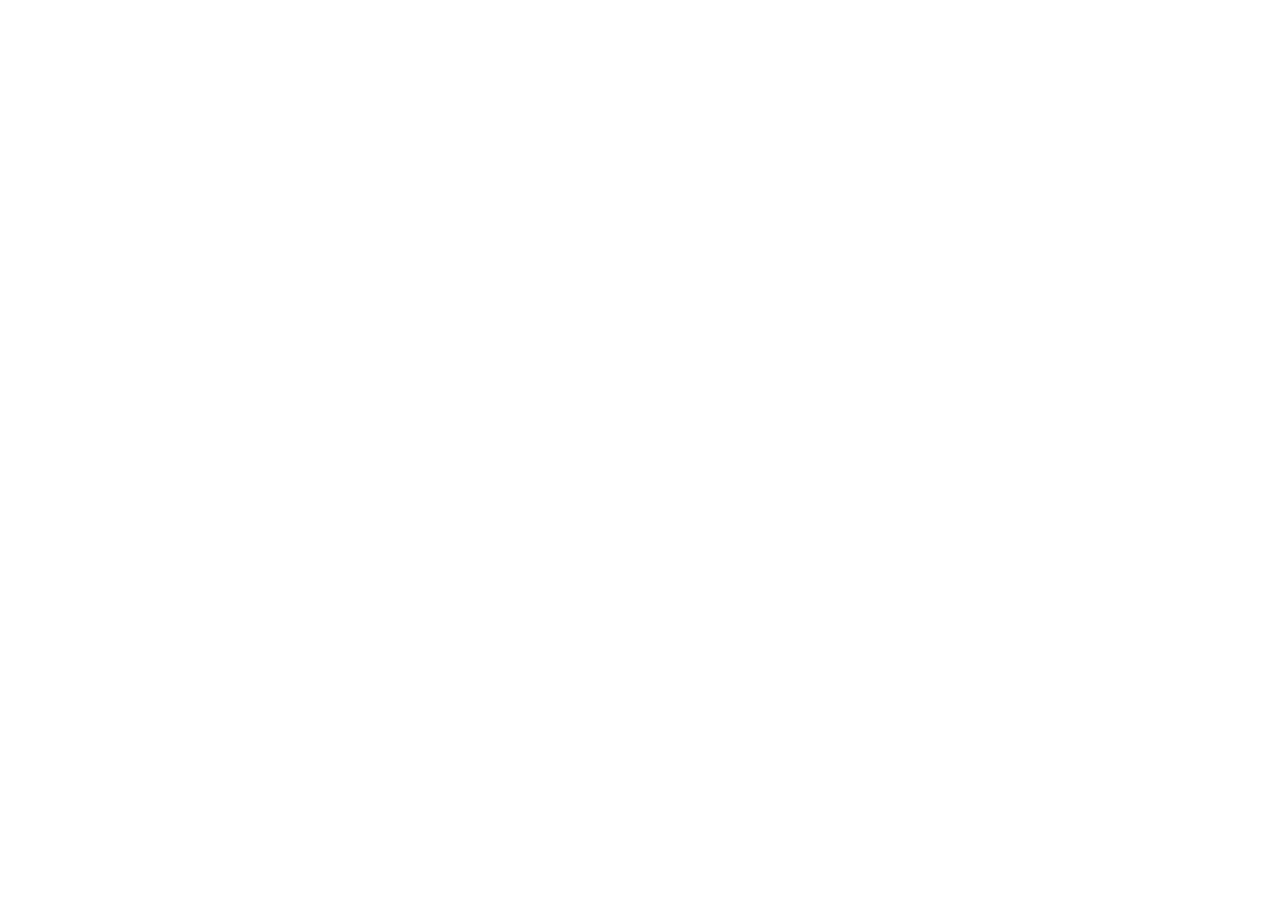
==== commit 5b32bf63: "Add files via upload" ====
--- a/index.html
+++ b/index.html
@@ -14,8 +14,8 @@
       href="https://fonts.googleapis.com/css2?family=Ma+Shan+Zheng&family=ZCOOL+KuaiLe&display=swap"
       rel="stylesheet"
     />
-    <script type="module" crossorigin src="./assets/index-B5SNwczv.js"></script>
-    <link rel="stylesheet" crossorigin href="./assets/index-CDy6lj2v.css">
+    <script type="module" crossorigin src="./assets/index-BJoW4m1B.js"></script>
+    <link rel="stylesheet" crossorigin href="./assets/index-BiJ1O91B.css">
   </head>
   <body>
     <div id="root"></div>
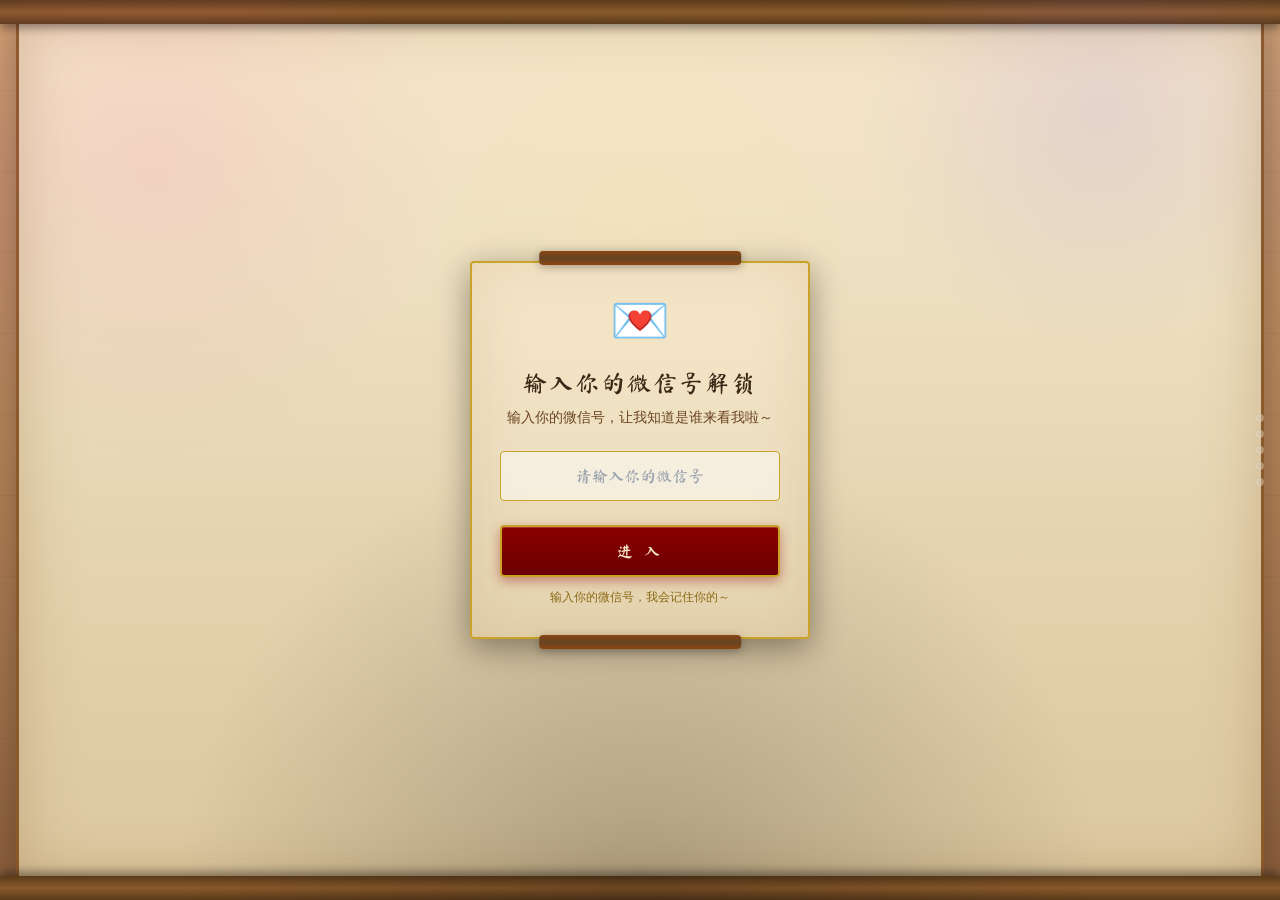
==== commit 5c191239: "Add files via upload" ====
--- a/index.html
+++ b/index.html
@@ -14,8 +14,8 @@
       href="https://fonts.googleapis.com/css2?family=Ma+Shan+Zheng&family=ZCOOL+KuaiLe&display=swap"
       rel="stylesheet"
     />
-    <script type="module" crossorigin src="./assets/index-BJoW4m1B.js"></script>
-    <link rel="stylesheet" crossorigin href="./assets/index-BiJ1O91B.css">
+    <script type="module" crossorigin src="./assets/index-Daxa4EoV.js"></script>
+    <link rel="stylesheet" crossorigin href="./assets/index-BZeY9JWH.css">
   </head>
   <body>
     <div id="root"></div>
--- a/assets/index-BZeY9JWH.css
+++ b/assets/index-BZeY9JWH.css
@@ -0,0 +1 @@
+@import "https://fonts.googleapis.com/css2?family=Cinzel:wght@500;700;800&family=Manrope:wght@400;500;600;700&display=swap";*,:before,:after,::backdrop{--tw-border-spacing-x:0;--tw-border-spacing-y:0;--tw-translate-x:0;--tw-translate-y:0;--tw-rotate:0;--tw-skew-x:0;--tw-skew-y:0;--tw-scale-x:1;--tw-scale-y:1;--tw-pan-x: ;--tw-pan-y: ;--tw-pinch-zoom: ;--tw-scroll-snap-strictness:proximity;--tw-gradient-from-position: ;--tw-gradient-via-position: ;--tw-gradient-to-position: ;--tw-ordinal: ;--tw-slashed-zero: ;--tw-numeric-figure: ;--tw-numeric-spacing: ;--tw-numeric-fraction: ;--tw-ring-inset: ;--tw-ring-offset-width:0px;--tw-ring-offset-color:#fff;--tw-ring-color:#3b82f680;--tw-ring-offset-shadow:0 0 #0000;--tw-ring-shadow:0 0 #0000;--tw-shadow:0 0 #0000;--tw-shadow-colored:0 0 #0000;--tw-blur: ;--tw-brightness: ;--tw-contrast: ;--tw-grayscale: ;--tw-hue-rotate: ;--tw-invert: ;--tw-saturate: ;--tw-sepia: ;--tw-drop-shadow: ;--tw-backdrop-blur: ;--tw-backdrop-brightness: ;--tw-backdrop-contrast: ;--tw-backdrop-grayscale: ;--tw-backdrop-hue-rotate: ;--tw-backdrop-invert: ;--tw-backdrop-opacity: ;--tw-backdrop-saturate: ;--tw-backdrop-sepia: ;--tw-contain-size: ;--tw-contain-layout: ;--tw-contain-paint: ;--tw-contain-style: }*,:before,:after{box-sizing:border-box;border:0 solid #e5e7eb}:before,:after{--tw-content:""}html,:host{-webkit-text-size-adjust:100%;tab-size:4;font-feature-settings:normal;font-variation-settings:normal;-webkit-tap-highlight-color:transparent;font-family:ui-sans-serif,system-ui,sans-serif,Apple Color Emoji,Segoe UI Emoji,Segoe UI Symbol,Noto Color Emoji;line-height:1.5}body{line-height:inherit;margin:0}hr{height:0;color:inherit;border-top-width:1px}abbr:where([title]){-webkit-text-decoration:underline dotted;text-decoration:underline dotted}h1,h2,h3,h4,h5,h6{font-size:inherit;font-weight:inherit}a{color:inherit;-webkit-text-decoration:inherit;text-decoration:inherit}b,strong{font-weight:bolder}code,kbd,samp,pre{font-feature-settings:normal;font-variation-settings:normal;font-family:ui-monospace,SFMono-Regular,Menlo,Monaco,Consolas,Liberation Mono,Courier New,monospace;font-size:1em}small{font-size:80%}sub,sup{vertical-align:baseline;font-size:75%;line-height:0;position:relative}sub{bottom:-.25em}sup{top:-.5em}table{text-indent:0;border-color:inherit;border-collapse:collapse}button,input,optgroup,select,textarea{font-feature-settings:inherit;font-variation-settings:inherit;font-family:inherit;font-size:100%;font-weight:inherit;line-height:inherit;letter-spacing:inherit;color:inherit;margin:0;padding:0}button,select{text-transform:none}button,input:where([type=button]),input:where([type=reset]),input:where([type=submit]){-webkit-appearance:button;background-color:#0000;background-image:none}:-moz-focusring{outline:auto}:-moz-ui-invalid{box-shadow:none}progress{vertical-align:baseline}::-webkit-inner-spin-button{height:auto}::-webkit-outer-spin-button{height:auto}[type=search]{-webkit-appearance:textfield;outline-offset:-2px}::-webkit-search-decoration{-webkit-appearance:none}::-webkit-file-upload-button{-webkit-appearance:button;font:inherit}summary{display:list-item}blockquote,dl,dd,h1,h2,h3,h4,h5,h6,hr,figure,p,pre{margin:0}fieldset{margin:0;padding:0}legend{padding:0}ol,ul,menu{margin:0;padding:0;list-style:none}dialog{padding:0}textarea{resize:vertical}input::-moz-placeholder{opacity:1;color:#9ca3af}textarea::-moz-placeholder{opacity:1;color:#9ca3af}input::placeholder,textarea::placeholder{opacity:1;color:#9ca3af}button,[role=button]{cursor:pointer}:disabled{cursor:default}img,svg,video,canvas,audio,iframe,embed,object{vertical-align:middle;display:block}img,video{max-width:100%;height:auto}[hidden]:where(:not([hidden=until-found])){display:none}.pointer-events-none{pointer-events:none}.fixed{position:fixed}.absolute{position:absolute}.relative{position:relative}.inset-0{inset:0}.inset-4{inset:1rem}.-bottom-8{bottom:-2rem}.bottom-0{bottom:0}.bottom-3{bottom:.75rem}.bottom-8{bottom:2rem}.left-0{left:0}.left-1\/2{left:50%}.left-3{left:.75rem}.right-0{right:0}.right-3{right:.75rem}.right-4{right:1rem}.top-0{top:0}.top-1\/2{top:50%}.top-4{top:1rem}.top-5{top:1.25rem}.z-10{z-index:10}.z-20{z-index:20}.z-30{z-index:30}.z-40{z-index:40}.z-50{z-index:50}.mx-auto{margin-left:auto;margin-right:auto}.mb-2{margin-bottom:.5rem}.mb-3{margin-bottom:.75rem}.mb-4{margin-bottom:1rem}.mb-5{margin-bottom:1.25rem}.mb-6{margin-bottom:1.5rem}.mb-8{margin-bottom:2rem}.mt-1{margin-top:.25rem}.mt-10{margin-top:2.5rem}.mt-2{margin-top:.5rem}.mt-3{margin-top:.75rem}.mt-4{margin-top:1rem}.mt-5{margin-top:1.25rem}.mt-6{margin-top:1.5rem}.mt-8{margin-top:2rem}.mt-auto{margin-top:auto}.line-clamp-2{-webkit-line-clamp:2;-webkit-box-orient:vertical;display:-webkit-box;overflow:hidden}.block{display:block}.inline-block{display:inline-block}.flex{display:flex}.inline-flex{display:inline-flex}.grid{display:grid}.hidden{display:none}.aspect-\[9\/16\]{aspect-ratio:9/16}.aspect-square{aspect-ratio:1}.h-10{height:2.5rem}.h-11{height:2.75rem}.h-12{height:3rem}.h-14{height:3.5rem}.h-2{height:.5rem}.h-4{height:1rem}.h-6{height:1.5rem}.h-8{height:2rem}.h-80{height:20rem}.h-full{height:100%}.max-h-\[70vh\]{max-height:70vh}.max-h-\[80vh\]{max-height:80vh}.max-h-\[85vh\]{max-height:85vh}.min-h-\[2\.5rem\]{min-height:2.5rem}.min-h-screen{min-height:100vh}.w-0\.5{width:.125rem}.w-1\/4{width:25%}.w-10{width:2.5rem}.w-11{width:2.75rem}.w-12{width:3rem}.w-14{width:3.5rem}.w-2{width:.5rem}.w-4{width:1rem}.w-64{width:16rem}.w-8{width:2rem}.w-full{width:100%}.max-w-4xl{max-width:56rem}.max-w-\[85vw\]{max-width:85vw}.max-w-\[92vw\]{max-width:92vw}.max-w-full{max-width:100%}.max-w-md{max-width:28rem}.max-w-sm{max-width:24rem}.flex-1{flex:1}.-translate-x-1\/2{--tw-translate-x:-50%;transform:translate(var(--tw-translate-x), var(--tw-translate-y)) rotate(var(--tw-rotate)) skewX(var(--tw-skew-x)) skewY(var(--tw-skew-y)) scaleX(var(--tw-scale-x)) scaleY(var(--tw-scale-y))}.-translate-y-1\/2{--tw-translate-y:-50%;transform:translate(var(--tw-translate-x), var(--tw-translate-y)) rotate(var(--tw-rotate)) skewX(var(--tw-skew-x)) skewY(var(--tw-skew-y)) scaleX(var(--tw-scale-x)) scaleY(var(--tw-scale-y))}.transform{transform:translate(var(--tw-translate-x), var(--tw-translate-y)) rotate(var(--tw-rotate)) skewX(var(--tw-skew-x)) skewY(var(--tw-skew-y)) scaleX(var(--tw-scale-x)) scaleY(var(--tw-scale-y))}@keyframes bounce{0%,to{animation-timing-function:cubic-bezier(.8,0,1,1);transform:translateY(-25%)}50%{animation-timing-function:cubic-bezier(0,0,.2,1);transform:none}}.animate-bounce{animation:1s infinite bounce}@keyframes pulse{50%{opacity:.5}}.animate-pulse{animation:2s cubic-bezier(.4,0,.6,1) infinite pulse}@keyframes spin{to{transform:rotate(360deg)}}.animate-spin{animation:1s linear infinite spin}.cursor-pointer{cursor:pointer}.select-none{-webkit-user-select:none;user-select:none}.resize-none{resize:none}.grid-cols-2{grid-template-columns:repeat(2,minmax(0,1fr))}.flex-col{flex-direction:column}.flex-wrap{flex-wrap:wrap}.items-center{align-items:center}.justify-center{justify-content:center}.gap-1{gap:.25rem}.gap-2{gap:.5rem}.gap-3{gap:.75rem}.gap-4{gap:1rem}.space-y-2>:not([hidden])~:not([hidden]){--tw-space-y-reverse:0;margin-top:calc(.5rem * calc(1 - var(--tw-space-y-reverse)));margin-bottom:calc(.5rem * var(--tw-space-y-reverse))}.space-y-3>:not([hidden])~:not([hidden]){--tw-space-y-reverse:0;margin-top:calc(.75rem * calc(1 - var(--tw-space-y-reverse)));margin-bottom:calc(.75rem * var(--tw-space-y-reverse))}.overflow-hidden{overflow:hidden}.whitespace-nowrap{white-space:nowrap}.rounded{border-radius:.25rem}.rounded-2xl{border-radius:1rem}.rounded-full{border-radius:9999px}.rounded-lg{border-radius:.5rem}.rounded-xl{border-radius:.75rem}.border{border-width:1px}.border-2{border-width:2px}.border-4{border-width:4px}.border-pink-300\/30{border-color:#f9a8d44d}.border-pink-300\/40{border-color:#f9a8d466}.border-pink-400\/30{border-color:#f472b64d}.border-white\/15{border-color:#ffffff26}.border-white\/20{border-color:#fff3}.border-t-pink-300{--tw-border-opacity:1;border-top-color:rgb(249 168 212/var(--tw-border-opacity,1))}.border-t-pink-400{--tw-border-opacity:1;border-top-color:rgb(244 114 182/var(--tw-border-opacity,1))}.bg-black{--tw-bg-opacity:1;background-color:rgb(0 0 0/var(--tw-bg-opacity,1))}.bg-black\/20{background-color:#0003}.bg-black\/50{background-color:#00000080}.bg-black\/60{background-color:#0009}.bg-black\/90{background-color:#000000e6}.bg-pink-300{--tw-bg-opacity:1;background-color:rgb(249 168 212/var(--tw-bg-opacity,1))}.bg-white{--tw-bg-opacity:1;background-color:rgb(255 255 255/var(--tw-bg-opacity,1))}.bg-white\/5{background-color:#ffffff0d}.bg-\[radial-gradient\(circle_at_50\%_20\%\,rgba\(201\,162\,39\,0\.08\)\,transparent_18\%\)\,radial-gradient\(circle_at_50\%_50\%\,rgba\(139\,69\,19\,0\.15\)\,transparent_36\%\)\,linear-gradient\(180deg\,rgba\(26\,15\,8\,0\.1\)\,rgba\(26\,15\,8\,0\.5\)_38\%\,rgba\(26\,15\,8\,0\.85\)_100\%\)\]{background-image:radial-gradient(circle at 50% 20%,#c9a22714,#0000 18%),radial-gradient(circle,#8b451326,#0000 36%),linear-gradient(#1a0f081a,#1a0f0880 38%,#1a0f08d9 100%)}.bg-\[radial-gradient\(circle_at_50\%_26\%\,rgba\(255\,233\,165\,0\.16\)\,transparent_24\%\)\,radial-gradient\(circle_at_12\%_18\%\,rgba\(255\,91\,182\,0\.12\)\,transparent_22\%\)\,radial-gradient\(circle_at_86\%_12\%\,rgba\(131\,90\,255\,0\.12\)\,transparent_18\%\)\,radial-gradient\(circle_at_50\%_100\%\,rgba\(0\,0\,0\,0\.22\)\,transparent_42\%\)\]{background-image:radial-gradient(circle at 50% 26%,#ffe9a529,#0000 24%),radial-gradient(circle at 12% 18%,#ff5bb61f,#0000 22%),radial-gradient(circle at 86% 12%,#835aff1f,#0000 18%),radial-gradient(circle at 50% 100%,#00000038,#0000 42%)}.bg-gradient-to-br{background-image:linear-gradient(to bottom right, var(--tw-gradient-stops))}.bg-gradient-to-r{background-image:linear-gradient(to right, var(--tw-gradient-stops))}.from-amber-200{--tw-gradient-from:#fde68a var(--tw-gradient-from-position);--tw-gradient-to:#fde68a00 var(--tw-gradient-to-position);--tw-gradient-stops:var(--tw-gradient-from), var(--tw-gradient-to)}.from-pink-900\/40{--tw-gradient-from:#83184366 var(--tw-gradient-from-position);--tw-gradient-to:#83184300 var(--tw-gradient-to-position);--tw-gradient-stops:var(--tw-gradient-from), var(--tw-gradient-to)}.from-purple-600\/10{--tw-gradient-from:#9333ea1a var(--tw-gradient-from-position);--tw-gradient-to:#9333ea00 var(--tw-gradient-to-position);--tw-gradient-stops:var(--tw-gradient-from), var(--tw-gradient-to)}.via-pink-300{--tw-gradient-to:#f9a8d400 var(--tw-gradient-to-position);--tw-gradient-stops:var(--tw-gradient-from), #f9a8d4 var(--tw-gradient-via-position), var(--tw-gradient-to)}.via-purple-900\/30{--tw-gradient-to:#581c8700 var(--tw-gradient-to-position);--tw-gradient-stops:var(--tw-gradient-from), #581c874d var(--tw-gradient-via-position), var(--tw-gradient-to)}.to-indigo-900\/40{--tw-gradient-to:#312e8166 var(--tw-gradient-to-position)}.to-pink-600\/10{--tw-gradient-to:#db27771a var(--tw-gradient-to-position)}.to-purple-300{--tw-gradient-to:#d8b4fe var(--tw-gradient-to-position)}.bg-cover{background-size:cover}.bg-clip-text{-webkit-background-clip:text;background-clip:text}.bg-center{background-position:50%}.bg-no-repeat{background-repeat:no-repeat}.object-contain{-o-object-fit:contain;object-fit:contain}.object-cover{-o-object-fit:cover;object-fit:cover}.p-2{padding:.5rem}.p-3{padding:.75rem}.p-4{padding:1rem}.p-6{padding:1.5rem}.px-4{padding-left:1rem;padding-right:1rem}.px-5{padding-left:1.25rem;padding-right:1.25rem}.px-6{padding-left:1.5rem;padding-right:1.5rem}.px-7{padding-left:1.75rem;padding-right:1.75rem}.px-8{padding-left:2rem;padding-right:2rem}.py-1\.5{padding-top:.375rem;padding-bottom:.375rem}.py-2{padding-top:.5rem;padding-bottom:.5rem}.py-2\.5{padding-top:.625rem;padding-bottom:.625rem}.py-3{padding-top:.75rem;padding-bottom:.75rem}.py-3\.5{padding-top:.875rem;padding-bottom:.875rem}.py-4{padding-top:1rem;padding-bottom:1rem}.py-8{padding-top:2rem;padding-bottom:2rem}.pt-2{padding-top:.5rem}.pt-8{padding-top:2rem}.text-left{text-align:left}.text-center{text-align:center}.font-display{font-family:Cinzel,Times New Roman,serif}.text-2xl{font-size:1.5rem;line-height:2rem}.text-3xl{font-size:1.875rem;line-height:2.25rem}.text-4xl{font-size:2.25rem;line-height:2.5rem}.text-5xl{font-size:3rem;line-height:1}.text-6xl{font-size:3.75rem;line-height:1}.text-base{font-size:1rem;line-height:1.5rem}.text-lg{font-size:1.125rem;line-height:1.75rem}.text-sm{font-size:.875rem;line-height:1.25rem}.text-xl{font-size:1.25rem;line-height:1.75rem}.text-xs{font-size:.75rem;line-height:1rem}.font-black{font-weight:900}.font-bold{font-weight:700}.font-medium{font-weight:500}.font-semibold{font-weight:600}.uppercase{text-transform:uppercase}.leading-relaxed{line-height:1.625}.tracking-\[0\.3em\]{letter-spacing:.3em}.tracking-\[0\.4em\]{letter-spacing:.4em}.tracking-wider{letter-spacing:.05em}.text-amber-200{--tw-text-opacity:1;color:rgb(253 230 138/var(--tw-text-opacity,1))}.text-pink-200{--tw-text-opacity:1;color:rgb(251 207 232/var(--tw-text-opacity,1))}.text-pink-200\/80{color:#fbcfe8cc}.text-pink-200\/90{color:#fbcfe8e6}.text-pink-300{--tw-text-opacity:1;color:rgb(249 168 212/var(--tw-text-opacity,1))}.text-stone-100{--tw-text-opacity:1;color:rgb(245 245 244/var(--tw-text-opacity,1))}.text-stone-200{--tw-text-opacity:1;color:rgb(231 229 228/var(--tw-text-opacity,1))}.text-stone-300{--tw-text-opacity:1;color:rgb(214 211 209/var(--tw-text-opacity,1))}.text-stone-300\/70{color:#d6d3d1b3}.text-stone-400{--tw-text-opacity:1;color:rgb(168 162 158/var(--tw-text-opacity,1))}.text-stone-400\/60{color:#a8a29e99}.text-stone-400\/70{color:#a8a29eb3}.text-stone-500{--tw-text-opacity:1;color:rgb(120 113 108/var(--tw-text-opacity,1))}.text-transparent{color:#0000}.text-white{--tw-text-opacity:1;color:rgb(255 255 255/var(--tw-text-opacity,1))}.text-white\/50{color:#ffffff80}.text-white\/60{color:#fff9}.text-white\/80{color:#fffc}.underline{text-decoration-line:underline}.opacity-50{opacity:.5}.opacity-90{opacity:.9}.opacity-\[0\.34\]{opacity:.34}.shadow-2xl{--tw-shadow:0 25px 50px -12px #00000040;--tw-shadow-colored:0 25px 50px -12px var(--tw-shadow-color);box-shadow:var(--tw-ring-offset-shadow,0 0 #0000), var(--tw-ring-shadow,0 0 #0000), var(--tw-shadow)}.blur{--tw-blur:blur(8px);filter:var(--tw-blur) var(--tw-brightness) var(--tw-contrast) var(--tw-grayscale) var(--tw-hue-rotate) var(--tw-invert) var(--tw-saturate) var(--tw-sepia) var(--tw-drop-shadow)}.drop-shadow{--tw-drop-shadow:drop-shadow(0 1px 2px #0000001a) drop-shadow(0 1px 1px #0000000f);filter:var(--tw-blur) var(--tw-brightness) var(--tw-contrast) var(--tw-grayscale) var(--tw-hue-rotate) var(--tw-invert) var(--tw-saturate) var(--tw-sepia) var(--tw-drop-shadow)}.drop-shadow-\[0_0_30px_rgba\(255\,200\,100\,0\.3\)\]{--tw-drop-shadow:drop-shadow(0 0 30px #ffc8644d);filter:var(--tw-blur) var(--tw-brightness) var(--tw-contrast) var(--tw-grayscale) var(--tw-hue-rotate) var(--tw-invert) var(--tw-saturate) var(--tw-sepia) var(--tw-drop-shadow)}.invert{--tw-invert:invert(100%);filter:var(--tw-blur) var(--tw-brightness) var(--tw-contrast) var(--tw-grayscale) var(--tw-hue-rotate) var(--tw-invert) var(--tw-saturate) var(--tw-sepia) var(--tw-drop-shadow)}.saturate-\[1\.08\]{--tw-saturate:saturate(1.08);filter:var(--tw-blur) var(--tw-brightness) var(--tw-contrast) var(--tw-grayscale) var(--tw-hue-rotate) var(--tw-invert) var(--tw-saturate) var(--tw-sepia) var(--tw-drop-shadow)}.filter{filter:var(--tw-blur) var(--tw-brightness) var(--tw-contrast) var(--tw-grayscale) var(--tw-hue-rotate) var(--tw-invert) var(--tw-saturate) var(--tw-sepia) var(--tw-drop-shadow)}.backdrop-blur-sm{--tw-backdrop-blur:blur(4px);-webkit-backdrop-filter:var(--tw-backdrop-blur) var(--tw-backdrop-brightness) var(--tw-backdrop-contrast) var(--tw-backdrop-grayscale) var(--tw-backdrop-hue-rotate) var(--tw-backdrop-invert) var(--tw-backdrop-opacity) var(--tw-backdrop-saturate) var(--tw-backdrop-sepia);backdrop-filter:var(--tw-backdrop-blur) var(--tw-backdrop-brightness) var(--tw-backdrop-contrast) var(--tw-backdrop-grayscale) var(--tw-backdrop-hue-rotate) var(--tw-backdrop-invert) var(--tw-backdrop-opacity) var(--tw-backdrop-saturate) var(--tw-backdrop-sepia)}.backdrop-filter{-webkit-backdrop-filter:var(--tw-backdrop-blur) var(--tw-backdrop-brightness) var(--tw-backdrop-contrast) var(--tw-backdrop-grayscale) var(--tw-backdrop-hue-rotate) var(--tw-backdrop-invert) var(--tw-backdrop-opacity) var(--tw-backdrop-saturate) var(--tw-backdrop-sepia);backdrop-filter:var(--tw-backdrop-blur) var(--tw-backdrop-brightness) var(--tw-backdrop-contrast) var(--tw-backdrop-grayscale) var(--tw-backdrop-hue-rotate) var(--tw-backdrop-invert) var(--tw-backdrop-opacity) var(--tw-backdrop-saturate) var(--tw-backdrop-sepia)}.transition{transition-property:color,background-color,border-color,text-decoration-color,fill,stroke,opacity,box-shadow,transform,filter,-webkit-backdrop-filter,backdrop-filter;transition-duration:.15s;transition-timing-function:cubic-bezier(.4,0,.2,1)}.transition-all{transition-property:all;transition-duration:.15s;transition-timing-function:cubic-bezier(.4,0,.2,1)}.transition-transform{transition-property:transform;transition-duration:.15s;transition-timing-function:cubic-bezier(.4,0,.2,1)}.ease-in{transition-timing-function:cubic-bezier(.4,0,1,1)}.ease-in-out{transition-timing-function:cubic-bezier(.4,0,.2,1)}.ease-out{transition-timing-function:cubic-bezier(0,0,.2,1)}:root{--emerald-deep:#03120d;--emerald-mid:#0c2d20;--emerald-soft:#195b42;--gold-core:#f1c56d;--gold-bright:#fff4c4;--gold-shadow:#f1c56d52;font-synthesis:none;text-rendering:optimizelegibility;-webkit-font-smoothing:antialiased;-moz-osx-font-smoothing:grayscale}html,body,#root{min-height:100%}body{color:#f7f0db;background:radial-gradient(circle at 50% 0,#ffe29714,#0000 35%),radial-gradient(circle at 15% 20%,#1e543e42,#0000 22%),radial-gradient(circle at 80% 12%,#1a433233,#0000 18%),linear-gradient(#020907 0%,#03120d 32%,#020806 100%);margin:0;font-family:Manrope,system-ui,sans-serif}*{box-sizing:border-box}button{font:inherit}.luxury-panel{-webkit-backdrop-filter:blur(18px);backdrop-filter:blur(18px);background:linear-gradient(#112c20c7,#091611ad),linear-gradient(135deg,#fff7d20f,#0000 34%);border:1px solid #ffe7a62e;box-shadow:0 24px 80px #00000061,inset 0 1px #fff9dc14,0 0 36px #f1c56d17}.placeholder\:text-stone-500::placeholder{--tw-text-opacity:1;color:rgb(120 113 108/var(--tw-text-opacity,1))}.hover\:\!z-50:hover{z-index:50!important}.hover\:\!rotate-0:hover{--tw-rotate:0deg!important;transform:translate(var(--tw-translate-x), var(--tw-translate-y)) rotate(var(--tw-rotate)) skewX(var(--tw-skew-x)) skewY(var(--tw-skew-y)) scaleX(var(--tw-scale-x)) scaleY(var(--tw-scale-y))!important}.hover\:scale-105:hover{--tw-scale-x:1.05;--tw-scale-y:1.05;transform:translate(var(--tw-translate-x), var(--tw-translate-y)) rotate(var(--tw-rotate)) skewX(var(--tw-skew-x)) skewY(var(--tw-skew-y)) scaleX(var(--tw-scale-x)) scaleY(var(--tw-scale-y))}.hover\:scale-\[1\.02\]:hover{--tw-scale-x:1.02;--tw-scale-y:1.02;transform:translate(var(--tw-translate-x), var(--tw-translate-y)) rotate(var(--tw-rotate)) skewX(var(--tw-skew-x)) skewY(var(--tw-skew-y)) scaleX(var(--tw-scale-x)) scaleY(var(--tw-scale-y))}.hover\:scale-\[1\.03\]:hover{--tw-scale-x:1.03;--tw-scale-y:1.03;transform:translate(var(--tw-translate-x), var(--tw-translate-y)) rotate(var(--tw-rotate)) skewX(var(--tw-skew-x)) skewY(var(--tw-skew-y)) scaleX(var(--tw-scale-x)) scaleY(var(--tw-scale-y))}.hover\:scale-\[1\.05\]:hover{--tw-scale-x:1.05;--tw-scale-y:1.05;transform:translate(var(--tw-translate-x), var(--tw-translate-y)) rotate(var(--tw-rotate)) skewX(var(--tw-skew-x)) skewY(var(--tw-skew-y)) scaleX(var(--tw-scale-x)) scaleY(var(--tw-scale-y))}.hover\:border-white\/30:hover{border-color:#ffffff4d}.hover\:bg-pink-500\/35:hover{background-color:#ec489959}.hover\:bg-white\/10:hover{background-color:#ffffff1a}.hover\:bg-white\/20:hover{background-color:#fff3}.hover\:text-white:hover{--tw-text-opacity:1;color:rgb(255 255 255/var(--tw-text-opacity,1))}.focus\:border-pink-400\/50:focus{border-color:#f472b680}.focus\:outline-none:focus{outline-offset:2px;outline:2px solid #0000}.disabled\:cursor-not-allowed:disabled{cursor:not-allowed}.disabled\:opacity-50:disabled{opacity:.5}.disabled\:opacity-60:disabled{opacity:.6}.group:hover .group-hover\:scale-105{--tw-scale-x:1.05;--tw-scale-y:1.05;transform:translate(var(--tw-translate-x), var(--tw-translate-y)) rotate(var(--tw-rotate)) skewX(var(--tw-skew-x)) skewY(var(--tw-skew-y)) scaleX(var(--tw-scale-x)) scaleY(var(--tw-scale-y))}.group:hover .group-hover\:scale-110{--tw-scale-x:1.1;--tw-scale-y:1.1;transform:translate(var(--tw-translate-x), var(--tw-translate-y)) rotate(var(--tw-rotate)) skewX(var(--tw-skew-x)) skewY(var(--tw-skew-y)) scaleX(var(--tw-scale-x)) scaleY(var(--tw-scale-y))}@media (width>=768px){.md\:h-96{height:24rem}.md\:w-72{width:18rem}.md\:grid-cols-3{grid-template-columns:repeat(3,minmax(0,1fr))}.md\:gap-4{gap:1rem}.md\:space-y-4>:not([hidden])~:not([hidden]){--tw-space-y-reverse:0;margin-top:calc(1rem * calc(1 - var(--tw-space-y-reverse)));margin-bottom:calc(1rem * var(--tw-space-y-reverse))}.md\:p-6{padding:1.5rem}.md\:p-8{padding:2rem}.md\:text-3xl{font-size:1.875rem;line-height:2.25rem}.md\:text-4xl{font-size:2.25rem;line-height:2.5rem}.md\:text-7xl{font-size:4.5rem;line-height:1}.md\:text-lg{font-size:1.125rem;line-height:1.75rem}.md\:text-xl{font-size:1.25rem;line-height:1.75rem}}
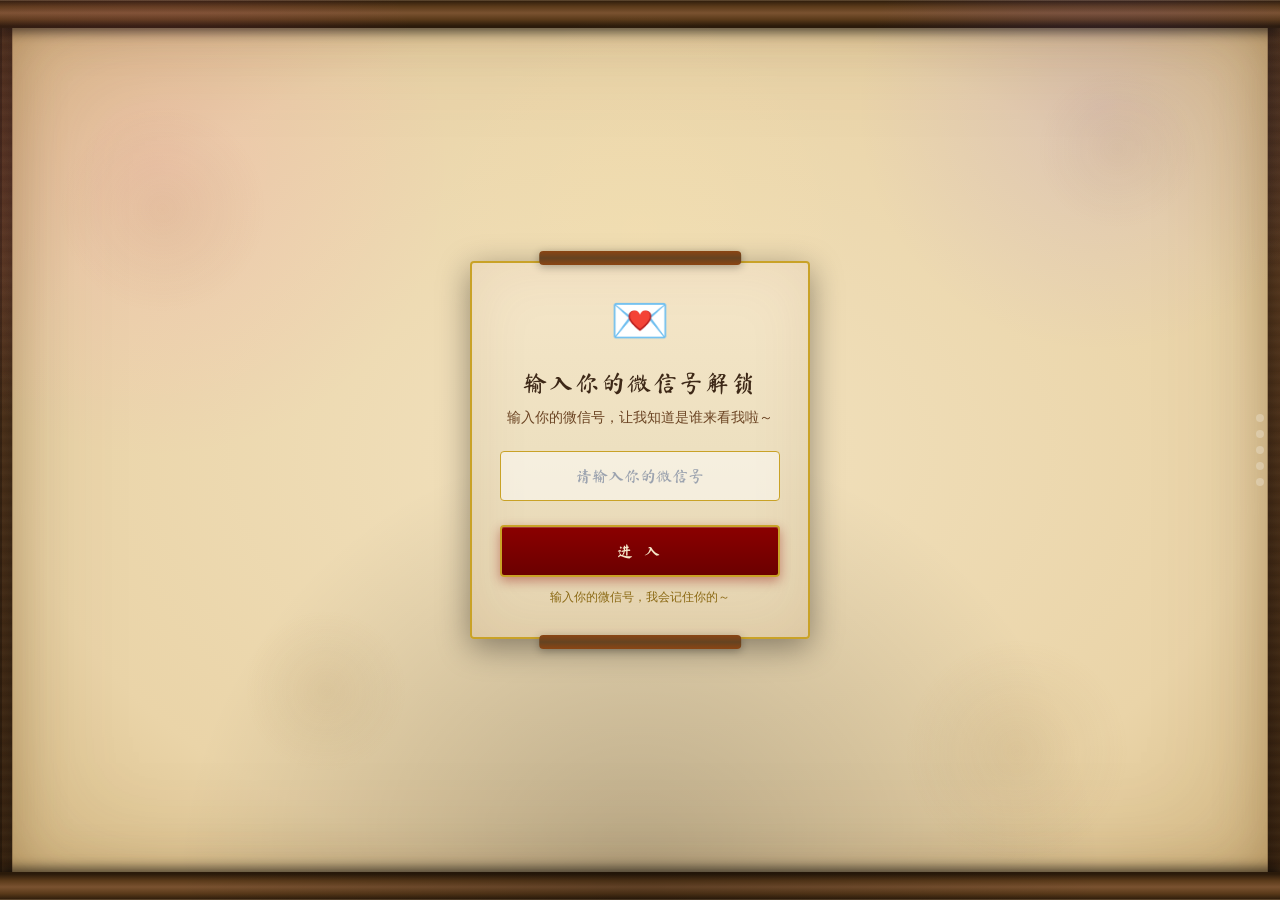
==== commit 9f9de988: "Add files via upload" ====
--- a/index.html
+++ b/index.html
@@ -14,8 +14,8 @@
       href="https://fonts.googleapis.com/css2?family=Ma+Shan+Zheng&family=ZCOOL+KuaiLe&display=swap"
       rel="stylesheet"
     />
-    <script type="module" crossorigin src="./assets/index-Daxa4EoV.js"></script>
-    <link rel="stylesheet" crossorigin href="./assets/index-BZeY9JWH.css">
+    <script type="module" crossorigin src="./assets/index-turFyNMS.js"></script>
+    <link rel="stylesheet" crossorigin href="./assets/index-DKMweGbC.css">
   </head>
   <body>
     <div id="root"></div>
--- a/assets/index-DKMweGbC.css
+++ b/assets/index-DKMweGbC.css
@@ -0,0 +1 @@
+@import "https://fonts.googleapis.com/css2?family=Cinzel:wght@500;700;800&family=Manrope:wght@400;500;600;700&display=swap";*,:before,:after,::backdrop{--tw-border-spacing-x:0;--tw-border-spacing-y:0;--tw-translate-x:0;--tw-translate-y:0;--tw-rotate:0;--tw-skew-x:0;--tw-skew-y:0;--tw-scale-x:1;--tw-scale-y:1;--tw-pan-x: ;--tw-pan-y: ;--tw-pinch-zoom: ;--tw-scroll-snap-strictness:proximity;--tw-gradient-from-position: ;--tw-gradient-via-position: ;--tw-gradient-to-position: ;--tw-ordinal: ;--tw-slashed-zero: ;--tw-numeric-figure: ;--tw-numeric-spacing: ;--tw-numeric-fraction: ;--tw-ring-inset: ;--tw-ring-offset-width:0px;--tw-ring-offset-color:#fff;--tw-ring-color:#3b82f680;--tw-ring-offset-shadow:0 0 #0000;--tw-ring-shadow:0 0 #0000;--tw-shadow:0 0 #0000;--tw-shadow-colored:0 0 #0000;--tw-blur: ;--tw-brightness: ;--tw-contrast: ;--tw-grayscale: ;--tw-hue-rotate: ;--tw-invert: ;--tw-saturate: ;--tw-sepia: ;--tw-drop-shadow: ;--tw-backdrop-blur: ;--tw-backdrop-brightness: ;--tw-backdrop-contrast: ;--tw-backdrop-grayscale: ;--tw-backdrop-hue-rotate: ;--tw-backdrop-invert: ;--tw-backdrop-opacity: ;--tw-backdrop-saturate: ;--tw-backdrop-sepia: ;--tw-contain-size: ;--tw-contain-layout: ;--tw-contain-paint: ;--tw-contain-style: }*,:before,:after{box-sizing:border-box;border:0 solid #e5e7eb}:before,:after{--tw-content:""}html,:host{-webkit-text-size-adjust:100%;tab-size:4;font-feature-settings:normal;font-variation-settings:normal;-webkit-tap-highlight-color:transparent;font-family:ui-sans-serif,system-ui,sans-serif,Apple Color Emoji,Segoe UI Emoji,Segoe UI Symbol,Noto Color Emoji;line-height:1.5}body{line-height:inherit;margin:0}hr{height:0;color:inherit;border-top-width:1px}abbr:where([title]){-webkit-text-decoration:underline dotted;text-decoration:underline dotted}h1,h2,h3,h4,h5,h6{font-size:inherit;font-weight:inherit}a{color:inherit;-webkit-text-decoration:inherit;text-decoration:inherit}b,strong{font-weight:bolder}code,kbd,samp,pre{font-feature-settings:normal;font-variation-settings:normal;font-family:ui-monospace,SFMono-Regular,Menlo,Monaco,Consolas,Liberation Mono,Courier New,monospace;font-size:1em}small{font-size:80%}sub,sup{vertical-align:baseline;font-size:75%;line-height:0;position:relative}sub{bottom:-.25em}sup{top:-.5em}table{text-indent:0;border-color:inherit;border-collapse:collapse}button,input,optgroup,select,textarea{font-feature-settings:inherit;font-variation-settings:inherit;font-family:inherit;font-size:100%;font-weight:inherit;line-height:inherit;letter-spacing:inherit;color:inherit;margin:0;padding:0}button,select{text-transform:none}button,input:where([type=button]),input:where([type=reset]),input:where([type=submit]){-webkit-appearance:button;background-color:#0000;background-image:none}:-moz-focusring{outline:auto}:-moz-ui-invalid{box-shadow:none}progress{vertical-align:baseline}::-webkit-inner-spin-button{height:auto}::-webkit-outer-spin-button{height:auto}[type=search]{-webkit-appearance:textfield;outline-offset:-2px}::-webkit-search-decoration{-webkit-appearance:none}::-webkit-file-upload-button{-webkit-appearance:button;font:inherit}summary{display:list-item}blockquote,dl,dd,h1,h2,h3,h4,h5,h6,hr,figure,p,pre{margin:0}fieldset{margin:0;padding:0}legend{padding:0}ol,ul,menu{margin:0;padding:0;list-style:none}dialog{padding:0}textarea{resize:vertical}input::-moz-placeholder{opacity:1;color:#9ca3af}textarea::-moz-placeholder{opacity:1;color:#9ca3af}input::placeholder,textarea::placeholder{opacity:1;color:#9ca3af}button,[role=button]{cursor:pointer}:disabled{cursor:default}img,svg,video,canvas,audio,iframe,embed,object{vertical-align:middle;display:block}img,video{max-width:100%;height:auto}[hidden]:where(:not([hidden=until-found])){display:none}.pointer-events-none{pointer-events:none}.fixed{position:fixed}.absolute{position:absolute}.relative{position:relative}.inset-0{inset:0}.-bottom-8{bottom:-2rem}.bottom-0{bottom:0}.bottom-3{bottom:.75rem}.bottom-8{bottom:2rem}.left-0{left:0}.left-1\/2{left:50%}.left-3{left:.75rem}.right-0{right:0}.right-3{right:.75rem}.right-4{right:1rem}.top-0{top:0}.top-1\/2{top:50%}.top-4{top:1rem}.top-5{top:1.25rem}.z-10{z-index:10}.z-20{z-index:20}.z-30{z-index:30}.z-40{z-index:40}.z-50{z-index:50}.mx-auto{margin-left:auto;margin-right:auto}.my-8{margin-top:2rem;margin-bottom:2rem}.mb-2{margin-bottom:.5rem}.mb-3{margin-bottom:.75rem}.mb-4{margin-bottom:1rem}.mb-5{margin-bottom:1.25rem}.mb-6{margin-bottom:1.5rem}.mb-8{margin-bottom:2rem}.mt-1{margin-top:.25rem}.mt-10{margin-top:2.5rem}.mt-2{margin-top:.5rem}.mt-3{margin-top:.75rem}.mt-4{margin-top:1rem}.mt-5{margin-top:1.25rem}.mt-6{margin-top:1.5rem}.mt-8{margin-top:2rem}.mt-auto{margin-top:auto}.block{display:block}.inline-block{display:inline-block}.flex{display:flex}.inline-flex{display:inline-flex}.grid{display:grid}.hidden{display:none}.aspect-\[9\/16\]{aspect-ratio:9/16}.aspect-square{aspect-ratio:1}.h-10{height:2.5rem}.h-11{height:2.75rem}.h-12{height:3rem}.h-14{height:3.5rem}.h-7{height:1.75rem}.h-8{height:2rem}.h-80{height:20rem}.h-full{height:100%}.max-h-\[70vh\]{max-height:70vh}.max-h-\[80vh\]{max-height:80vh}.max-h-\[85vh\]{max-height:85vh}.min-h-\[2\.5rem\]{min-height:2.5rem}.min-h-screen{min-height:100vh}.w-0\.5{width:.125rem}.w-1\/4{width:25%}.w-10{width:2.5rem}.w-11{width:2.75rem}.w-12{width:3rem}.w-14{width:3.5rem}.w-64{width:16rem}.w-8{width:2rem}.w-full{width:100%}.max-w-4xl{max-width:56rem}.max-w-\[85vw\]{max-width:85vw}.max-w-\[92vw\]{max-width:92vw}.max-w-full{max-width:100%}.max-w-md{max-width:28rem}.max-w-sm{max-width:24rem}.flex-1{flex:1}.-translate-x-1\/2{--tw-translate-x:-50%;transform:translate(var(--tw-translate-x), var(--tw-translate-y)) rotate(var(--tw-rotate)) skewX(var(--tw-skew-x)) skewY(var(--tw-skew-y)) scaleX(var(--tw-scale-x)) scaleY(var(--tw-scale-y))}.-translate-y-1\/2{--tw-translate-y:-50%;transform:translate(var(--tw-translate-x), var(--tw-translate-y)) rotate(var(--tw-rotate)) skewX(var(--tw-skew-x)) skewY(var(--tw-skew-y)) scaleX(var(--tw-scale-x)) scaleY(var(--tw-scale-y))}.transform{transform:translate(var(--tw-translate-x), var(--tw-translate-y)) rotate(var(--tw-rotate)) skewX(var(--tw-skew-x)) skewY(var(--tw-skew-y)) scaleX(var(--tw-scale-x)) scaleY(var(--tw-scale-y))}@keyframes bounce{0%,to{animation-timing-function:cubic-bezier(.8,0,1,1);transform:translateY(-25%)}50%{animation-timing-function:cubic-bezier(0,0,.2,1);transform:none}}.animate-bounce{animation:1s infinite bounce}@keyframes pulse{50%{opacity:.5}}.animate-pulse{animation:2s cubic-bezier(.4,0,.6,1) infinite pulse}@keyframes spin{to{transform:rotate(360deg)}}.animate-spin{animation:1s linear infinite spin}.cursor-pointer{cursor:pointer}.select-none{-webkit-user-select:none;user-select:none}.resize-none{resize:none}.grid-cols-2{grid-template-columns:repeat(2,minmax(0,1fr))}.flex-col{flex-direction:column}.flex-wrap{flex-wrap:wrap}.items-center{align-items:center}.justify-center{justify-content:center}.gap-2{gap:.5rem}.gap-3{gap:.75rem}.gap-4{gap:1rem}.space-y-3>:not([hidden])~:not([hidden]){--tw-space-y-reverse:0;margin-top:calc(.75rem * calc(1 - var(--tw-space-y-reverse)));margin-bottom:calc(.75rem * var(--tw-space-y-reverse))}.overflow-hidden{overflow:hidden}.whitespace-nowrap{white-space:nowrap}.rounded{border-radius:.25rem}.rounded-2xl{border-radius:1rem}.rounded-full{border-radius:9999px}.rounded-lg{border-radius:.5rem}.rounded-xl{border-radius:.75rem}.border{border-width:1px}.border-2{border-width:2px}.border-4{border-width:4px}.border-pink-300\/40{border-color:#f9a8d466}.border-pink-400\/30{border-color:#f472b64d}.border-white\/15{border-color:#ffffff26}.border-white\/20{border-color:#fff3}.border-t-pink-400{--tw-border-opacity:1;border-top-color:rgb(244 114 182/var(--tw-border-opacity,1))}.bg-black{--tw-bg-opacity:1;background-color:rgb(0 0 0/var(--tw-bg-opacity,1))}.bg-black\/20{background-color:#0003}.bg-black\/50{background-color:#00000080}.bg-black\/60{background-color:#0009}.bg-black\/90{background-color:#000000e6}.bg-white{--tw-bg-opacity:1;background-color:rgb(255 255 255/var(--tw-bg-opacity,1))}.bg-white\/5{background-color:#ffffff0d}.bg-\[radial-gradient\(circle_at_50\%_20\%\,rgba\(201\,162\,39\,0\.08\)\,transparent_18\%\)\,radial-gradient\(circle_at_50\%_50\%\,rgba\(139\,69\,19\,0\.15\)\,transparent_36\%\)\,linear-gradient\(180deg\,rgba\(26\,15\,8\,0\.1\)\,rgba\(26\,15\,8\,0\.5\)_38\%\,rgba\(26\,15\,8\,0\.85\)_100\%\)\]{background-image:radial-gradient(circle at 50% 20%,#c9a22714,#0000 18%),radial-gradient(circle,#8b451326,#0000 36%),linear-gradient(#1a0f081a,#1a0f0880 38%,#1a0f08d9 100%)}.bg-\[radial-gradient\(circle_at_50\%_26\%\,rgba\(255\,233\,165\,0\.16\)\,transparent_24\%\)\,radial-gradient\(circle_at_12\%_18\%\,rgba\(255\,91\,182\,0\.12\)\,transparent_22\%\)\,radial-gradient\(circle_at_86\%_12\%\,rgba\(131\,90\,255\,0\.12\)\,transparent_18\%\)\,radial-gradient\(circle_at_50\%_100\%\,rgba\(0\,0\,0\,0\.22\)\,transparent_42\%\)\]{background-image:radial-gradient(circle at 50% 26%,#ffe9a529,#0000 24%),radial-gradient(circle at 12% 18%,#ff5bb61f,#0000 22%),radial-gradient(circle at 86% 12%,#835aff1f,#0000 18%),radial-gradient(circle at 50% 100%,#00000038,#0000 42%)}.bg-gradient-to-br{background-image:linear-gradient(to bottom right, var(--tw-gradient-stops))}.bg-gradient-to-r{background-image:linear-gradient(to right, var(--tw-gradient-stops))}.from-amber-200{--tw-gradient-from:#fde68a var(--tw-gradient-from-position);--tw-gradient-to:#fde68a00 var(--tw-gradient-to-position);--tw-gradient-stops:var(--tw-gradient-from), var(--tw-gradient-to)}.from-pink-900\/40{--tw-gradient-from:#83184366 var(--tw-gradient-from-position);--tw-gradient-to:#83184300 var(--tw-gradient-to-position);--tw-gradient-stops:var(--tw-gradient-from), var(--tw-gradient-to)}.from-purple-600\/10{--tw-gradient-from:#9333ea1a var(--tw-gradient-from-position);--tw-gradient-to:#9333ea00 var(--tw-gradient-to-position);--tw-gradient-stops:var(--tw-gradient-from), var(--tw-gradient-to)}.via-pink-300{--tw-gradient-to:#f9a8d400 var(--tw-gradient-to-position);--tw-gradient-stops:var(--tw-gradient-from), #f9a8d4 var(--tw-gradient-via-position), var(--tw-gradient-to)}.via-purple-900\/30{--tw-gradient-to:#581c8700 var(--tw-gradient-to-position);--tw-gradient-stops:var(--tw-gradient-from), #581c874d var(--tw-gradient-via-position), var(--tw-gradient-to)}.to-indigo-900\/40{--tw-gradient-to:#312e8166 var(--tw-gradient-to-position)}.to-pink-600\/10{--tw-gradient-to:#db27771a var(--tw-gradient-to-position)}.to-purple-300{--tw-gradient-to:#d8b4fe var(--tw-gradient-to-position)}.bg-cover{background-size:cover}.bg-clip-text{-webkit-background-clip:text;background-clip:text}.bg-center{background-position:50%}.bg-no-repeat{background-repeat:no-repeat}.object-contain{-o-object-fit:contain;object-fit:contain}.object-cover{-o-object-fit:cover;object-fit:cover}.p-2{padding:.5rem}.p-3{padding:.75rem}.p-4{padding:1rem}.p-6{padding:1.5rem}.px-10{padding-left:2.5rem;padding-right:2.5rem}.px-4{padding-left:1rem;padding-right:1rem}.px-5{padding-left:1.25rem;padding-right:1.25rem}.px-6{padding-left:1.5rem;padding-right:1.5rem}.px-7{padding-left:1.75rem;padding-right:1.75rem}.px-8{padding-left:2rem;padding-right:2rem}.py-1{padding-top:.25rem;padding-bottom:.25rem}.py-1\.5{padding-top:.375rem;padding-bottom:.375rem}.py-2{padding-top:.5rem;padding-bottom:.5rem}.py-2\.5{padding-top:.625rem;padding-bottom:.625rem}.py-3{padding-top:.75rem;padding-bottom:.75rem}.py-3\.5{padding-top:.875rem;padding-bottom:.875rem}.py-4{padding-top:1rem;padding-bottom:1rem}.py-8{padding-top:2rem;padding-bottom:2rem}.pt-2{padding-top:.5rem}.pt-8{padding-top:2rem}.text-left{text-align:left}.text-center{text-align:center}.font-display{font-family:Cinzel,Times New Roman,serif}.text-2xl{font-size:1.5rem;line-height:2rem}.text-3xl{font-size:1.875rem;line-height:2.25rem}.text-4xl{font-size:2.25rem;line-height:2.5rem}.text-5xl{font-size:3rem;line-height:1}.text-6xl{font-size:3.75rem;line-height:1}.text-base{font-size:1rem;line-height:1.5rem}.text-lg{font-size:1.125rem;line-height:1.75rem}.text-sm{font-size:.875rem;line-height:1.25rem}.text-xl{font-size:1.25rem;line-height:1.75rem}.text-xs{font-size:.75rem;line-height:1rem}.font-black{font-weight:900}.font-bold{font-weight:700}.font-medium{font-weight:500}.font-semibold{font-weight:600}.uppercase{text-transform:uppercase}.leading-loose{line-height:2}.leading-relaxed{line-height:1.625}.tracking-\[0\.3em\]{letter-spacing:.3em}.tracking-\[0\.4em\]{letter-spacing:.4em}.tracking-wider{letter-spacing:.05em}.tracking-widest{letter-spacing:.1em}.text-amber-200{--tw-text-opacity:1;color:rgb(253 230 138/var(--tw-text-opacity,1))}.text-pink-200{--tw-text-opacity:1;color:rgb(251 207 232/var(--tw-text-opacity,1))}.text-pink-200\/80{color:#fbcfe8cc}.text-pink-200\/90{color:#fbcfe8e6}.text-pink-300{--tw-text-opacity:1;color:rgb(249 168 212/var(--tw-text-opacity,1))}.text-stone-200{--tw-text-opacity:1;color:rgb(231 229 228/var(--tw-text-opacity,1))}.text-stone-300{--tw-text-opacity:1;color:rgb(214 211 209/var(--tw-text-opacity,1))}.text-stone-300\/70{color:#d6d3d1b3}.text-stone-400{--tw-text-opacity:1;color:rgb(168 162 158/var(--tw-text-opacity,1))}.text-stone-400\/60{color:#a8a29e99}.text-stone-400\/70{color:#a8a29eb3}.text-stone-500{--tw-text-opacity:1;color:rgb(120 113 108/var(--tw-text-opacity,1))}.text-transparent{color:#0000}.text-white{--tw-text-opacity:1;color:rgb(255 255 255/var(--tw-text-opacity,1))}.text-white\/50{color:#ffffff80}.text-white\/60{color:#fff9}.text-white\/80{color:#fffc}.underline{text-decoration-line:underline}.opacity-50{opacity:.5}.opacity-90{opacity:.9}.opacity-\[0\.34\]{opacity:.34}.shadow-2xl{--tw-shadow:0 25px 50px -12px #00000040;--tw-shadow-colored:0 25px 50px -12px var(--tw-shadow-color);box-shadow:var(--tw-ring-offset-shadow,0 0 #0000), var(--tw-ring-shadow,0 0 #0000), var(--tw-shadow)}.blur{--tw-blur:blur(8px);filter:var(--tw-blur) var(--tw-brightness) var(--tw-contrast) var(--tw-grayscale) var(--tw-hue-rotate) var(--tw-invert) var(--tw-saturate) var(--tw-sepia) var(--tw-drop-shadow)}.drop-shadow{--tw-drop-shadow:drop-shadow(0 1px 2px #0000001a) drop-shadow(0 1px 1px #0000000f);filter:var(--tw-blur) var(--tw-brightness) var(--tw-contrast) var(--tw-grayscale) var(--tw-hue-rotate) var(--tw-invert) var(--tw-saturate) var(--tw-sepia) var(--tw-drop-shadow)}.drop-shadow-\[0_0_30px_rgba\(255\,200\,100\,0\.3\)\]{--tw-drop-shadow:drop-shadow(0 0 30px #ffc8644d);filter:var(--tw-blur) var(--tw-brightness) var(--tw-contrast) var(--tw-grayscale) var(--tw-hue-rotate) var(--tw-invert) var(--tw-saturate) var(--tw-sepia) var(--tw-drop-shadow)}.invert{--tw-invert:invert(100%);filter:var(--tw-blur) var(--tw-brightness) var(--tw-contrast) var(--tw-grayscale) var(--tw-hue-rotate) var(--tw-invert) var(--tw-saturate) var(--tw-sepia) var(--tw-drop-shadow)}.saturate-\[1\.08\]{--tw-saturate:saturate(1.08);filter:var(--tw-blur) var(--tw-brightness) var(--tw-contrast) var(--tw-grayscale) var(--tw-hue-rotate) var(--tw-invert) var(--tw-saturate) var(--tw-sepia) var(--tw-drop-shadow)}.filter{filter:var(--tw-blur) var(--tw-brightness) var(--tw-contrast) var(--tw-grayscale) var(--tw-hue-rotate) var(--tw-invert) var(--tw-saturate) var(--tw-sepia) var(--tw-drop-shadow)}.backdrop-blur-sm{--tw-backdrop-blur:blur(4px);-webkit-backdrop-filter:var(--tw-backdrop-blur) var(--tw-backdrop-brightness) var(--tw-backdrop-contrast) var(--tw-backdrop-grayscale) var(--tw-backdrop-hue-rotate) var(--tw-backdrop-invert) var(--tw-backdrop-opacity) var(--tw-backdrop-saturate) var(--tw-backdrop-sepia);backdrop-filter:var(--tw-backdrop-blur) var(--tw-backdrop-brightness) var(--tw-backdrop-contrast) var(--tw-backdrop-grayscale) var(--tw-backdrop-hue-rotate) var(--tw-backdrop-invert) var(--tw-backdrop-opacity) var(--tw-backdrop-saturate) var(--tw-backdrop-sepia)}.backdrop-filter{-webkit-backdrop-filter:var(--tw-backdrop-blur) var(--tw-backdrop-brightness) var(--tw-backdrop-contrast) var(--tw-backdrop-grayscale) var(--tw-backdrop-hue-rotate) var(--tw-backdrop-invert) var(--tw-backdrop-opacity) var(--tw-backdrop-saturate) var(--tw-backdrop-sepia);backdrop-filter:var(--tw-backdrop-blur) var(--tw-backdrop-brightness) var(--tw-backdrop-contrast) var(--tw-backdrop-grayscale) var(--tw-backdrop-hue-rotate) var(--tw-backdrop-invert) var(--tw-backdrop-opacity) var(--tw-backdrop-saturate) var(--tw-backdrop-sepia)}.transition{transition-property:color,background-color,border-color,text-decoration-color,fill,stroke,opacity,box-shadow,transform,filter,-webkit-backdrop-filter,backdrop-filter;transition-duration:.15s;transition-timing-function:cubic-bezier(.4,0,.2,1)}.transition-all{transition-property:all;transition-duration:.15s;transition-timing-function:cubic-bezier(.4,0,.2,1)}.transition-transform{transition-property:transform;transition-duration:.15s;transition-timing-function:cubic-bezier(.4,0,.2,1)}.ease-in{transition-timing-function:cubic-bezier(.4,0,1,1)}.ease-in-out{transition-timing-function:cubic-bezier(.4,0,.2,1)}.ease-out{transition-timing-function:cubic-bezier(0,0,.2,1)}:root{--emerald-deep:#03120d;--emerald-mid:#0c2d20;--emerald-soft:#195b42;--gold-core:#f1c56d;--gold-bright:#fff4c4;--gold-shadow:#f1c56d52;font-synthesis:none;text-rendering:optimizelegibility;-webkit-font-smoothing:antialiased;-moz-osx-font-smoothing:grayscale}html,body,#root{min-height:100%}body{color:#f7f0db;background:radial-gradient(circle at 50% 0,#ffe29714,#0000 35%),radial-gradient(circle at 15% 20%,#1e543e42,#0000 22%),radial-gradient(circle at 80% 12%,#1a433233,#0000 18%),linear-gradient(#020907 0%,#03120d 32%,#020806 100%);margin:0;font-family:Manrope,system-ui,sans-serif}*{box-sizing:border-box}button{font:inherit}.luxury-panel{-webkit-backdrop-filter:blur(18px);backdrop-filter:blur(18px);background:linear-gradient(#112c20c7,#091611ad),linear-gradient(135deg,#fff7d20f,#0000 34%);border:1px solid #ffe7a62e;box-shadow:0 24px 80px #00000061,inset 0 1px #fff9dc14,0 0 36px #f1c56d17}.placeholder\:text-stone-500::placeholder{--tw-text-opacity:1;color:rgb(120 113 108/var(--tw-text-opacity,1))}.hover\:\!z-50:hover{z-index:50!important}.hover\:\!rotate-0:hover{--tw-rotate:0deg!important;transform:translate(var(--tw-translate-x), var(--tw-translate-y)) rotate(var(--tw-rotate)) skewX(var(--tw-skew-x)) skewY(var(--tw-skew-y)) scaleX(var(--tw-scale-x)) scaleY(var(--tw-scale-y))!important}.hover\:scale-105:hover{--tw-scale-x:1.05;--tw-scale-y:1.05;transform:translate(var(--tw-translate-x), var(--tw-translate-y)) rotate(var(--tw-rotate)) skewX(var(--tw-skew-x)) skewY(var(--tw-skew-y)) scaleX(var(--tw-scale-x)) scaleY(var(--tw-scale-y))}.hover\:scale-\[1\.02\]:hover{--tw-scale-x:1.02;--tw-scale-y:1.02;transform:translate(var(--tw-translate-x), var(--tw-translate-y)) rotate(var(--tw-rotate)) skewX(var(--tw-skew-x)) skewY(var(--tw-skew-y)) scaleX(var(--tw-scale-x)) scaleY(var(--tw-scale-y))}.hover\:scale-\[1\.03\]:hover{--tw-scale-x:1.03;--tw-scale-y:1.03;transform:translate(var(--tw-translate-x), var(--tw-translate-y)) rotate(var(--tw-rotate)) skewX(var(--tw-skew-x)) skewY(var(--tw-skew-y)) scaleX(var(--tw-scale-x)) scaleY(var(--tw-scale-y))}.hover\:scale-\[1\.05\]:hover{--tw-scale-x:1.05;--tw-scale-y:1.05;transform:translate(var(--tw-translate-x), var(--tw-translate-y)) rotate(var(--tw-rotate)) skewX(var(--tw-skew-x)) skewY(var(--tw-skew-y)) scaleX(var(--tw-scale-x)) scaleY(var(--tw-scale-y))}.hover\:border-white\/30:hover{border-color:#ffffff4d}.hover\:bg-pink-500\/35:hover{background-color:#ec489959}.hover\:bg-white\/10:hover{background-color:#ffffff1a}.hover\:bg-white\/20:hover{background-color:#fff3}.hover\:text-white:hover{--tw-text-opacity:1;color:rgb(255 255 255/var(--tw-text-opacity,1))}.focus\:border-pink-400\/50:focus{border-color:#f472b680}.focus\:outline-none:focus{outline-offset:2px;outline:2px solid #0000}.active\:scale-95:active{--tw-scale-x:.95;--tw-scale-y:.95;transform:translate(var(--tw-translate-x), var(--tw-translate-y)) rotate(var(--tw-rotate)) skewX(var(--tw-skew-x)) skewY(var(--tw-skew-y)) scaleX(var(--tw-scale-x)) scaleY(var(--tw-scale-y))}.disabled\:cursor-not-allowed:disabled{cursor:not-allowed}.disabled\:opacity-50:disabled{opacity:.5}.disabled\:opacity-60:disabled{opacity:.6}.group:hover .group-hover\:scale-105{--tw-scale-x:1.05;--tw-scale-y:1.05;transform:translate(var(--tw-translate-x), var(--tw-translate-y)) rotate(var(--tw-rotate)) skewX(var(--tw-skew-x)) skewY(var(--tw-skew-y)) scaleX(var(--tw-scale-x)) scaleY(var(--tw-scale-y))}.group:hover .group-hover\:scale-110{--tw-scale-x:1.1;--tw-scale-y:1.1;transform:translate(var(--tw-translate-x), var(--tw-translate-y)) rotate(var(--tw-rotate)) skewX(var(--tw-skew-x)) skewY(var(--tw-skew-y)) scaleX(var(--tw-scale-x)) scaleY(var(--tw-scale-y))}@media (width>=768px){.md\:h-96{height:24rem}.md\:w-72{width:18rem}.md\:grid-cols-3{grid-template-columns:repeat(3,minmax(0,1fr))}.md\:gap-4{gap:1rem}.md\:space-y-4>:not([hidden])~:not([hidden]){--tw-space-y-reverse:0;margin-top:calc(1rem * calc(1 - var(--tw-space-y-reverse)));margin-bottom:calc(1rem * var(--tw-space-y-reverse))}.md\:p-6{padding:1.5rem}.md\:p-8{padding:2rem}.md\:text-3xl{font-size:1.875rem;line-height:2.25rem}.md\:text-4xl{font-size:2.25rem;line-height:2.5rem}.md\:text-7xl{font-size:4.5rem;line-height:1}.md\:text-lg{font-size:1.125rem;line-height:1.75rem}.md\:text-xl{font-size:1.25rem;line-height:1.75rem}}
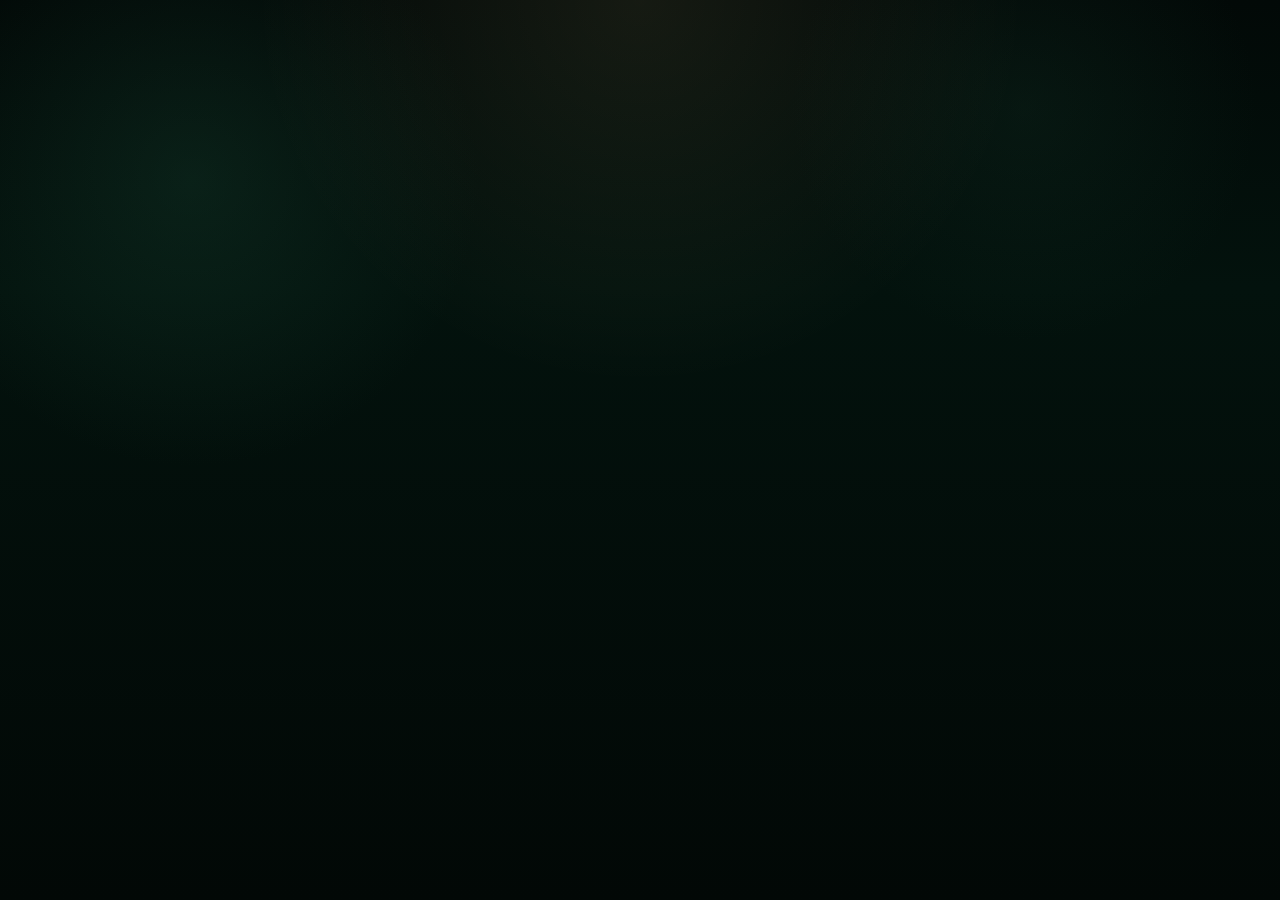
==== commit f58a85d4: "Add files via upload" ====
--- a/index.html
+++ b/index.html
@@ -14,7 +14,7 @@
       href="https://fonts.googleapis.com/css2?family=Ma+Shan+Zheng&family=ZCOOL+KuaiLe&display=swap"
       rel="stylesheet"
     />
-    <script type="module" crossorigin src="./assets/index-turFyNMS.js"></script>
+    <script type="module" crossorigin src="./assets/index-C7nL9Q8q.js"></script>
     <link rel="stylesheet" crossorigin href="./assets/index-DKMweGbC.css">
   </head>
   <body>
